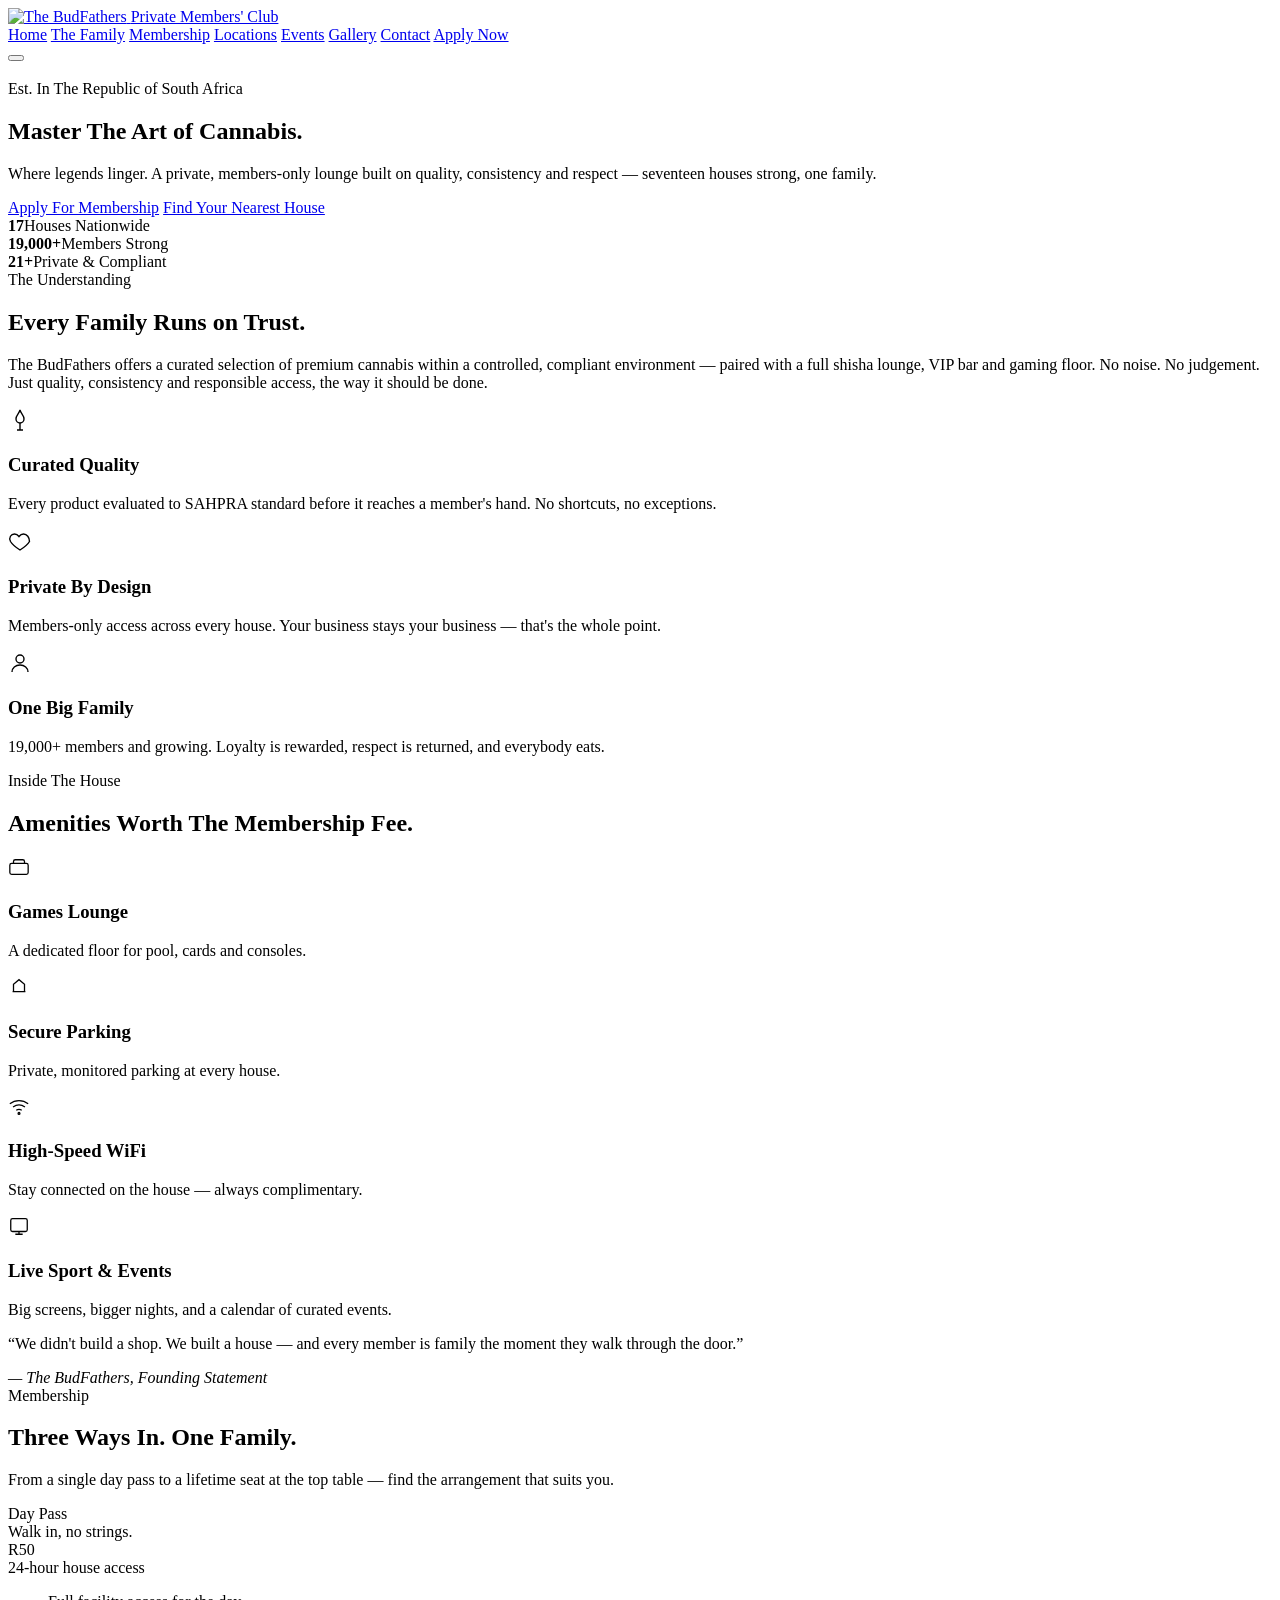
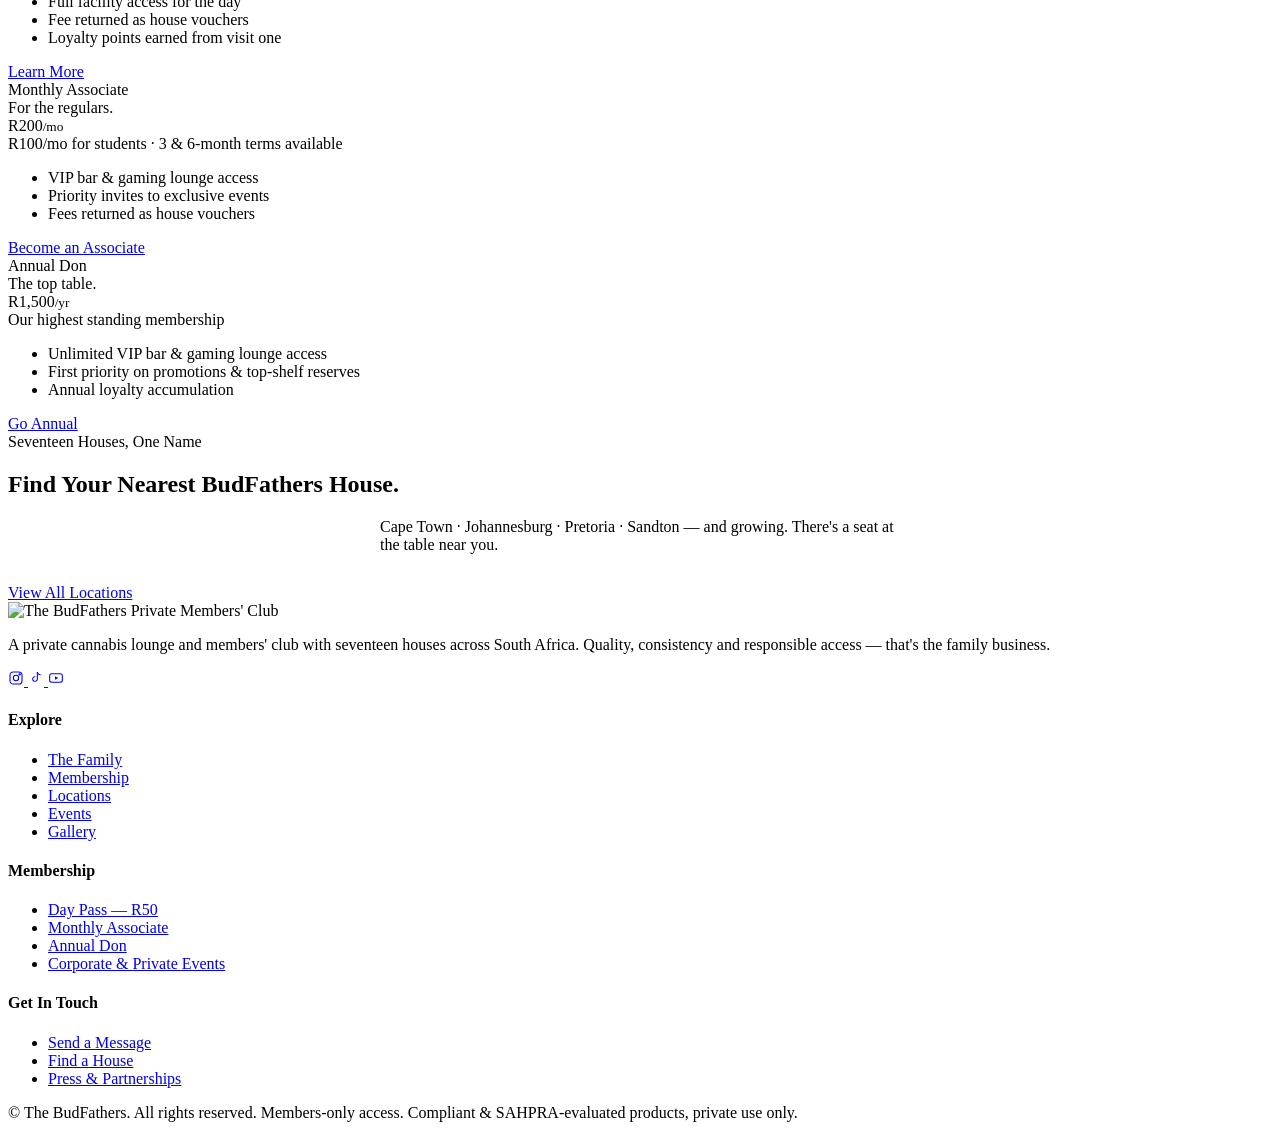
==== index.html @ aa626776 "Add files via upload" ====
<!DOCTYPE html>
<html lang="en">
<head>
<meta charset="UTF-8">
<meta name="viewport" content="width=device-width, initial-scale=1.0">
<title>The BudFathers | Private Cannabis Lounge &amp; Members' Club</title>
<meta name="description" content="The BudFathers — a private, members-only cannabis lounge with locations across South Africa. Master the art of cannabis. Where legends linger.">
<link rel="icon" href="data:image/svg+xml,%3Csvg xmlns='http://www.w3.org/2000/svg' viewBox='0 0 100 100'%3E%3Ccircle cx='50' cy='50' r='48' fill='%23060605' stroke='%23d9b45c' stroke-width='3'/%3E%3Ctext x='50' y='66' font-size='50' text-anchor='middle' fill='%23d9b45c' font-family='Georgia,serif'%3EB%3C/text%3E%3C/svg%3E">
<link rel="preconnect" href="https://fonts.googleapis.com">
<link rel="preconnect" href="https://fonts.gstatic.com" crossorigin>
<link href="https://fonts.googleapis.com/css2?family=Cinzel:wght@500;600;700&amp;family=Cormorant+Garamond:ital,wght@0,400;0,500;1,400;1,500&amp;family=Jost:wght@400;500;600&amp;display=swap" rel="stylesheet">
<link rel="stylesheet" href="css/style.css">
</head>
<body>
<div class="grain"></div>

<header class="site-header">
  <div class="nav-wrap">
    <a href="index.html" class="brand">
      <img src="assets/photos/logo-real.png" alt="The BudFathers" class="brand-logo-img">
      <span class="brand-sub">Private Members' Club</span>
    </a>
    <nav class="nav-links">
      <a href="index.html" class="active">Home</a>
      <a href="about.html">The Family</a>
      <a href="membership.html">Membership</a>
      <a href="locations.html">Locations</a>
      <a href="events.html">Events</a>
      <a href="gallery.html">Gallery</a>
      <a href="contact.html">Contact</a>
      <span class="nav-cta"><a href="membership.html" class="btn btn-gold">Apply Now</a></span>
    </nav>
    <button class="nav-toggle" aria-label="Toggle menu"><span></span><span></span><span></span></button>
  </div>
</header>

<section class="hero bg-photo-section">
  <img class="bg-photo" src="assets/photos/bg-leaf-dark.jpg" alt="">
  <div class="bg-photo-overlay"></div>
  <div class="hero-sub"></div>
  <div class="smoke-layer"><span></span><span></span><span></span><span></span></div>
  <div class="container">
    <div class="hero-inner reveal in">
      <div class="eyebrow">Est. In The Republic of South Africa</div>
      <h1>Master The <span class="gold-text">Art</span> of Cannabis.</h1>
      <p class="hero-lede">Where legends linger. A private, members-only lounge built on quality, consistency and respect — seventeen houses strong, one family.</p>
      <div class="hero-actions">
        <a href="membership.html" class="btn btn-gold">Apply For Membership</a>
        <a href="locations.html" class="btn btn-outline">Find Your Nearest House</a>
      </div>
      <div class="hero-stats">
        <div class="hero-stat"><b>17</b><span>Houses Nationwide</span></div>
        <div class="hero-stat"><b>19,000+</b><span>Members Strong</span></div>
        <div class="hero-stat"><b>21+</b><span>Private &amp; Compliant</span></div>
      </div>
    </div>
  </div>
</section>

<section>
  <div class="container">
    <div class="section-head reveal">
      <div class="eyebrow">The Understanding</div>
      <h2>Every Family Runs on Trust.</h2>
      <p>The BudFathers offers a curated selection of premium cannabis within a controlled, compliant environment — paired with a full shisha lounge, VIP bar and gaming floor. No noise. No judgement. Just quality, consistency and responsible access, the way it should be done.</p>
    </div>
    <div class="grid grid-3">
      <div class="card reveal">
        <div class="card-icon">
          <svg width="24" height="24" viewBox="0 0 24 24" fill="none" stroke="currentColor" stroke-width="1.4"><path d="M12 2c1 4 4 5 4 9a4 4 0 0 1-8 0c0-4 3-5 4-9Z"/><path d="M12 15v7M9 22h6"/></svg>
        </div>
        <h3>Curated Quality</h3>
        <p>Every product evaluated to SAHPRA standard before it reaches a member's hand. No shortcuts, no exceptions.</p>
      </div>
      <div class="card reveal">
        <div class="card-icon">
          <svg width="24" height="24" viewBox="0 0 24 24" fill="none" stroke="currentColor" stroke-width="1.4"><path d="M12 21s-7-4.35-9.5-8.5C.5 8.5 3 5 6.5 5c2 0 3.5 1.2 4.5 2.5C12 6.2 13.5 5 15.5 5 19 5 21.5 8.5 21.5 12.5 19 16.65 12 21 12 21Z"/></svg>
        </div>
        <h3>Private By Design</h3>
        <p>Members-only access across every house. Your business stays your business — that's the whole point.</p>
      </div>
      <div class="card reveal">
        <div class="card-icon">
          <svg width="24" height="24" viewBox="0 0 24 24" fill="none" stroke="currentColor" stroke-width="1.4"><circle cx="12" cy="8" r="4"/><path d="M4 21c0-4 3.5-7 8-7s8 3 8 7"/></svg>
        </div>
        <h3>One Big Family</h3>
        <p>19,000+ members and growing. Loyalty is rewarded, respect is returned, and everybody eats.</p>
      </div>
    </div>
  </div>
</section>

<section class="alt-bg">
  <div class="container">
    <div class="section-head reveal">
      <div class="eyebrow">Inside The House</div>
      <h2>Amenities Worth The Membership Fee.</h2>
    </div>
    <div class="grid grid-4">
      <div class="card reveal">
        <div class="card-icon"><svg width="22" height="22" viewBox="0 0 24 24" fill="none" stroke="currentColor" stroke-width="1.4"><rect x="2" y="7" width="20" height="12" rx="2"/><path d="M6 7V5a2 2 0 0 1 2-2h8a2 2 0 0 1 2 2v2"/></svg></div>
        <h3>Games Lounge</h3>
        <p>A dedicated floor for pool, cards and consoles.</p>
      </div>
      <div class="card reveal">
        <div class="card-icon"><svg width="22" height="22" viewBox="0 0 24 24" fill="none" stroke="currentColor" stroke-width="1.4"><path d="M5 17h14M6 17V9l6-5 6 5v8"/></svg></div>
        <h3>Secure Parking</h3>
        <p>Private, monitored parking at every house.</p>
      </div>
      <div class="card reveal">
        <div class="card-icon"><svg width="22" height="22" viewBox="0 0 24 24" fill="none" stroke="currentColor" stroke-width="1.4"><path d="M2 8.5a16 16 0 0 1 20 0M5.5 12a11 11 0 0 1 13 0M9 15.5a6 6 0 0 1 6 0"/><circle cx="12" cy="19" r="1"/></svg></div>
        <h3>High-Speed WiFi</h3>
        <p>Stay connected on the house — always complimentary.</p>
      </div>
      <div class="card reveal">
        <div class="card-icon"><svg width="22" height="22" viewBox="0 0 24 24" fill="none" stroke="currentColor" stroke-width="1.4"><rect x="3" y="4" width="18" height="14" rx="2"/><path d="M8 21h8M12 18v3"/></svg></div>
        <h3>Live Sport &amp; Events</h3>
        <p>Big screens, bigger nights, and a calendar of curated events.</p>
      </div>
    </div>
  </div>
</section>

<section>
  <div class="container">
    <div class="quote-block reveal">
      <div class="ornament"></div>
      <p>&ldquo;We didn't build a shop. We built a house — and every member is family the moment they walk through the door.&rdquo;</p>
      <cite>— The BudFathers, Founding Statement</cite>
    </div>
  </div>
</section>

<section class="alt-bg">
  <div class="container">
    <div class="section-head center reveal" style="margin-left:auto;margin-right:auto;">
      <div class="eyebrow">Membership</div>
      <h2>Three Ways In. One Family.</h2>
      <p>From a single day pass to a lifetime seat at the top table — find the arrangement that suits you.</p>
    </div>
    <div class="grid grid-3">
      <div class="tier reveal">
        <div class="tier-name">Day Pass</div>
        <div class="tier-desc">Walk in, no strings.</div>
        <div class="tier-price">R50</div>
        <div class="tier-note">24-hour house access</div>
        <ul>
          <li>Full facility access for the day</li>
          <li>Fee returned as house vouchers</li>
          <li>Loyalty points earned from visit one</li>
        </ul>
        <a href="membership.html" class="btn btn-outline btn-block">Learn More</a>
      </div>
      <div class="tier featured reveal">
        <div class="tier-name">Monthly Associate</div>
        <div class="tier-desc">For the regulars.</div>
        <div class="tier-price">R200<small>/mo</small></div>
        <div class="tier-note">R100/mo for students · 3 &amp; 6-month terms available</div>
        <ul>
          <li>VIP bar &amp; gaming lounge access</li>
          <li>Priority invites to exclusive events</li>
          <li>Fees returned as house vouchers</li>
        </ul>
        <a href="membership.html" class="btn btn-gold btn-block">Become an Associate</a>
      </div>
      <div class="tier reveal">
        <div class="tier-name">Annual Don</div>
        <div class="tier-desc">The top table.</div>
        <div class="tier-price">R1,500<small>/yr</small></div>
        <div class="tier-note">Our highest standing membership</div>
        <ul>
          <li>Unlimited VIP bar &amp; gaming lounge access</li>
          <li>First priority on promotions &amp; top-shelf reserves</li>
          <li>Annual loyalty accumulation</li>
        </ul>
        <a href="membership.html" class="btn btn-outline btn-block">Go Annual</a>
      </div>
    </div>
  </div>
</section>

<section>
  <div class="container">
    <div class="cta-banner reveal">
      <div class="eyebrow">Seventeen Houses, One Name</div>
      <h2>Find Your Nearest BudFathers House.</h2>
      <p class="small" style="max-width:520px;margin:14px auto 30px;">Cape Town · Johannesburg · Pretoria · Sandton — and growing. There's a seat at the table near you.</p>
      <a href="locations.html" class="btn btn-gold">View All Locations</a>
    </div>
  </div>
</section>

<footer>
  <div class="container">
    <div class="footer-grid">
      <div class="footer-col footer-about">
        <div class="brand" style="margin-bottom:16px;">
          <img src="assets/photos/logo-real.png" alt="The BudFathers" class="brand-logo-img">
      <span class="brand-sub">Private Members' Club</span>
        </div>
        <p>A private cannabis lounge and members' club with seventeen houses across South Africa. Quality, consistency and responsible access — that's the family business.</p>
        <div class="social-row">
          <a href="https://www.instagram.com/budfathers.sa" target="_blank" rel="noopener" aria-label="Instagram">
            <svg width="16" height="16" viewBox="0 0 24 24" fill="none" stroke="currentColor" stroke-width="1.6"><rect x="3" y="3" width="18" height="18" rx="5"/><circle cx="12" cy="12" r="4"/><circle cx="17.5" cy="6.5" r="1"/></svg>
          </a>
          <a href="https://www.tiktok.com/@budfathers_sa5" target="_blank" rel="noopener" aria-label="TikTok">
            <svg width="16" height="16" viewBox="0 0 24 24" fill="none" stroke="currentColor" stroke-width="1.6"><path d="M14 3v10.5a3.5 3.5 0 1 1-3-3.46"/><path d="M14 3c.5 2.5 2 4 5 4.2"/></svg>
          </a>
          <a href="https://www.youtube.com/@Budfathers" target="_blank" rel="noopener" aria-label="YouTube">
            <svg width="16" height="16" viewBox="0 0 24 24" fill="none" stroke="currentColor" stroke-width="1.6"><rect x="2.5" y="5.5" width="19" height="13" rx="3"/><path d="M10.5 9.5l5 2.5-5 2.5v-5Z" fill="currentColor" stroke="none"/></svg>
          </a>
        </div>
      </div>
      <div class="footer-col">
        <h4>Explore</h4>
        <ul>
          <li><a href="about.html">The Family</a></li>
          <li><a href="membership.html">Membership</a></li>
          <li><a href="locations.html">Locations</a></li>
          <li><a href="events.html">Events</a></li>
          <li><a href="gallery.html">Gallery</a></li>
        </ul>
      </div>
      <div class="footer-col">
        <h4>Membership</h4>
        <ul>
          <li><a href="membership.html">Day Pass — R50</a></li>
          <li><a href="membership.html">Monthly Associate</a></li>
          <li><a href="membership.html">Annual Don</a></li>
          <li><a href="contact.html">Corporate &amp; Private Events</a></li>
        </ul>
      </div>
      <div class="footer-col">
        <h4>Get In Touch</h4>
        <ul>
          <li><a href="contact.html">Send a Message</a></li>
          <li><a href="locations.html">Find a House</a></li>
          <li><a href="#" onclick="return false;">Press &amp; Partnerships</a></li>
        </ul>
      </div>
    </div>
    <div class="footer-bottom">
      <span>&copy; <span id="year"></span> The BudFathers. All rights reserved.</span>
      <span>Members-only access. Compliant &amp; SAHPRA-evaluated products, private use only.</span>
    </div>
  </div>
</footer>
<script src="js/main.js"></script>
</body>
</html>
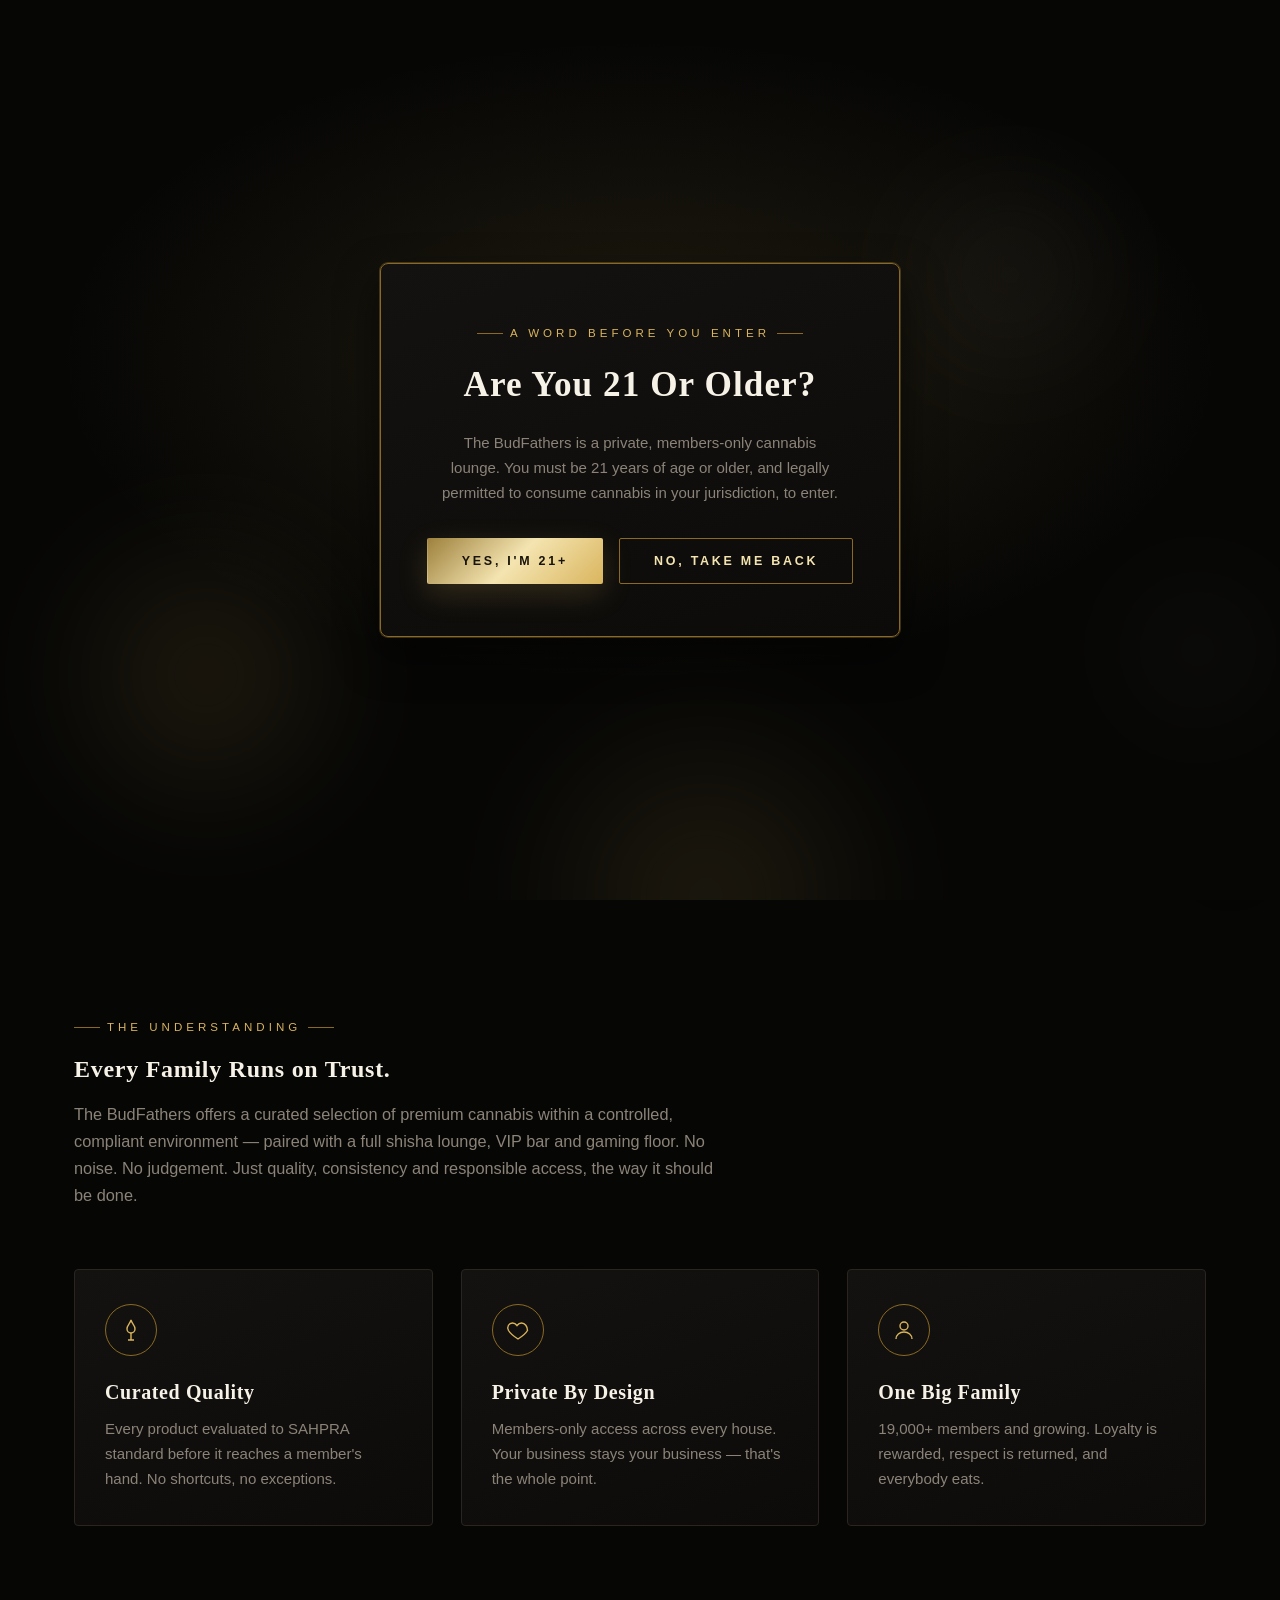
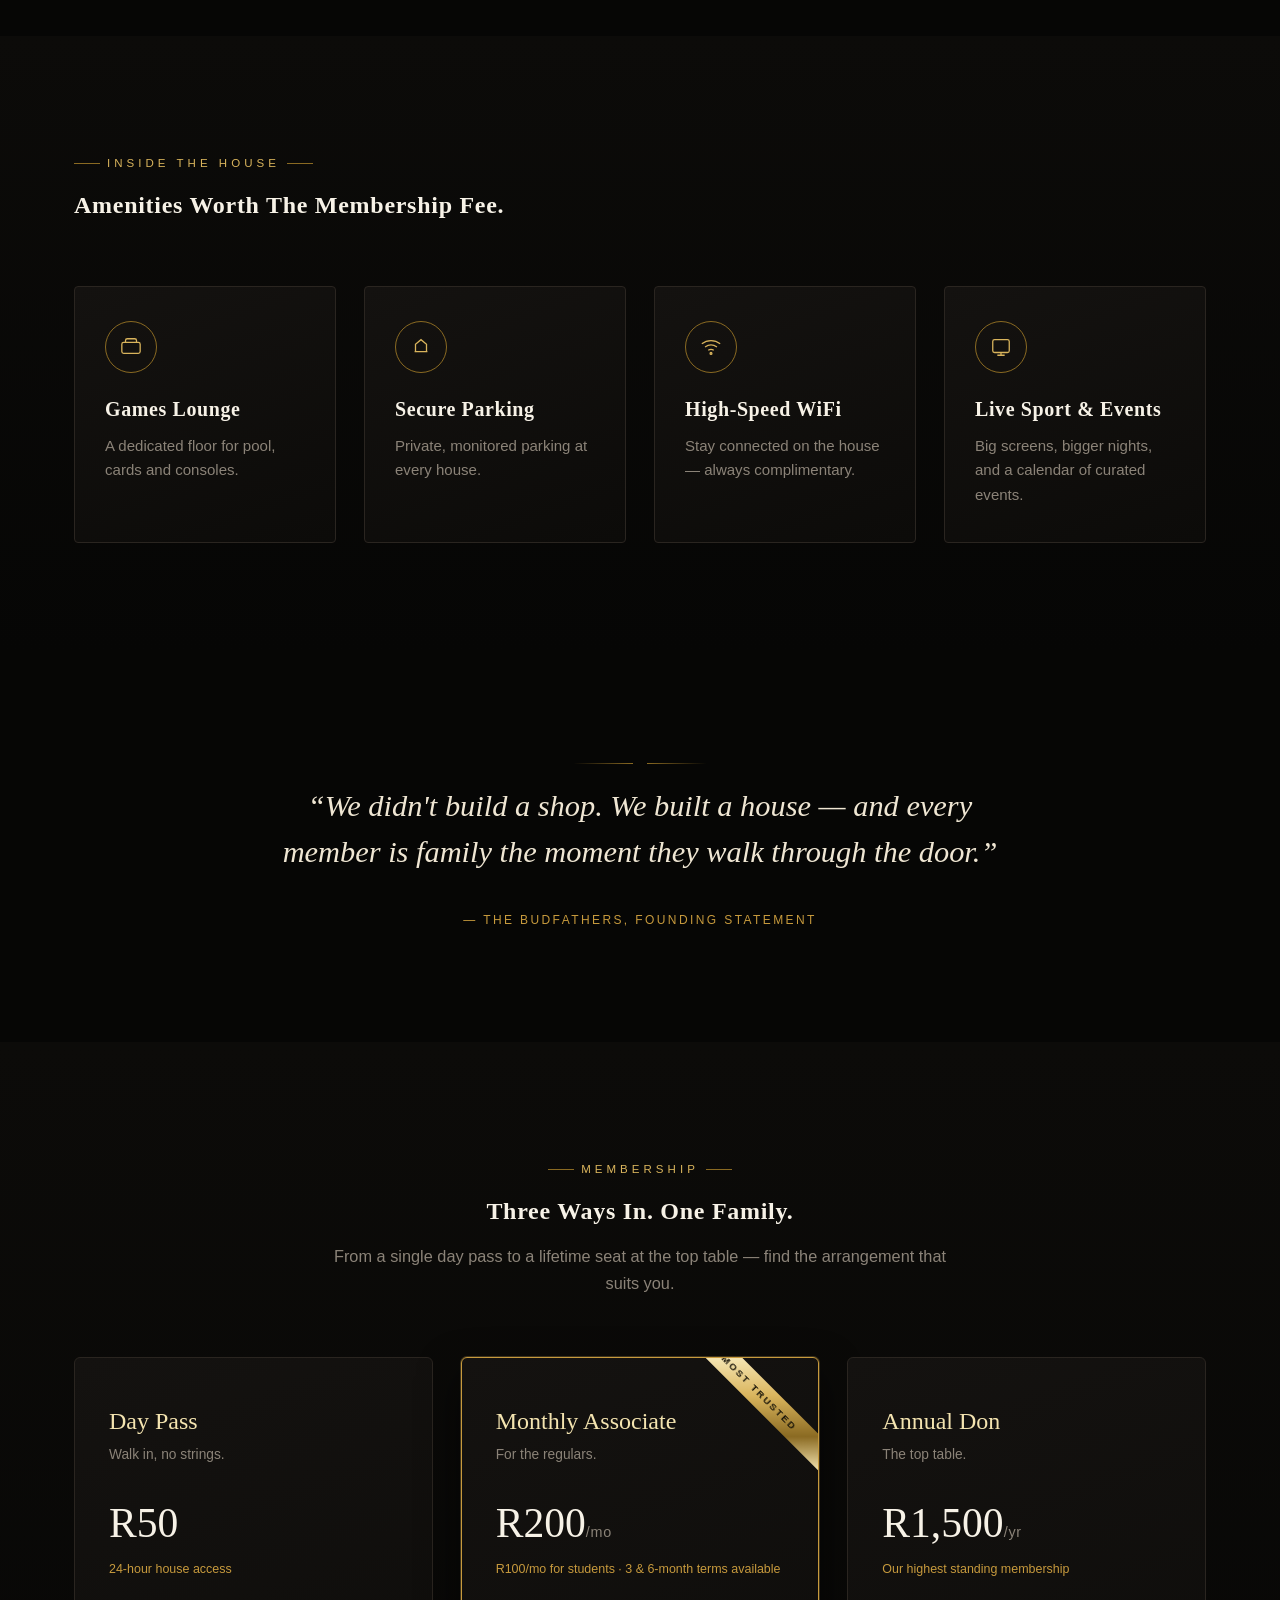
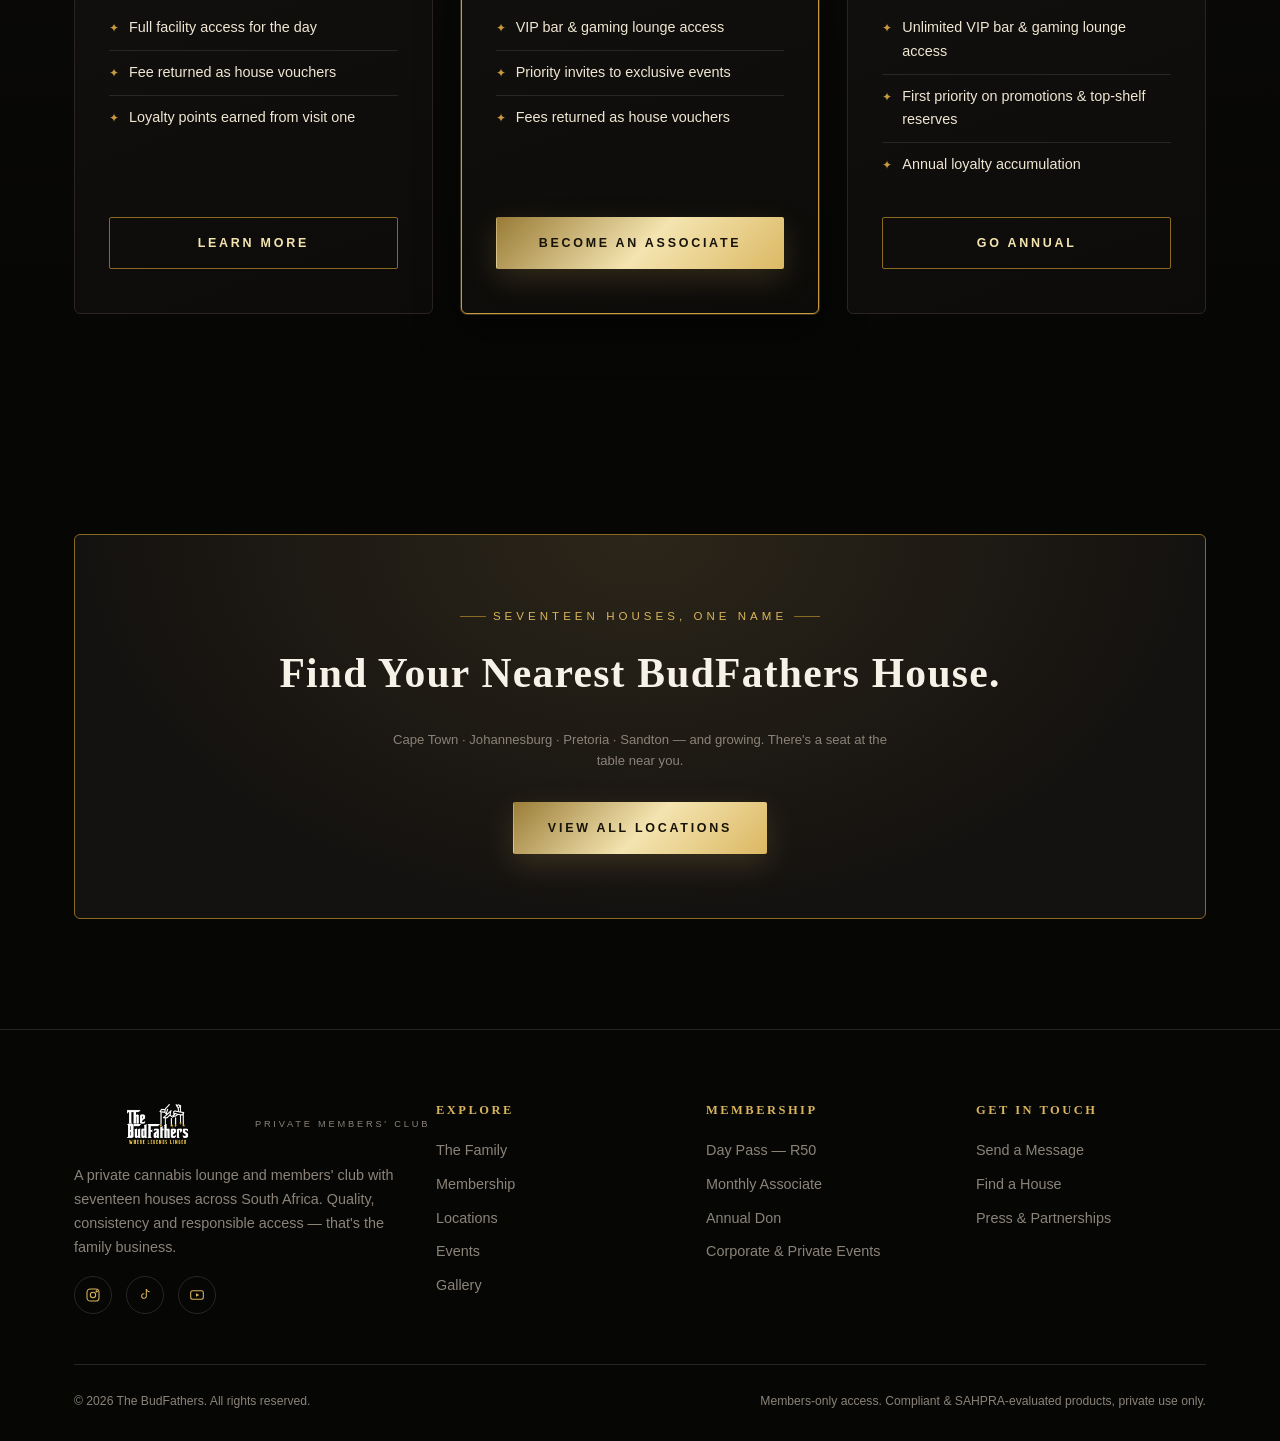
==== commit 1fc0b612: "Add files via upload" ====
--- a/index.html
+++ b/index.html
@@ -14,21 +14,94 @@
 <body>
 <div class="grain"></div>
 
+<div class="page-transition"><div class="smoke-layer"><span></span><span></span><span></span><span></span></div></div>
+
+<div id="entry-gate" class="entry-gate entry-gate--landing">
+  <div class="smoke-layer entry-smoke"><span></span><span></span><span></span><span></span></div>
+  <div class="entry-step entry-step--smoke active">
+    <div class="entry-logo-wrap">
+      <img src="assets/photos/logo-real.png" alt="The BudFathers" class="entry-logo">
+      <span class="entry-logo-tag">Private Members' Club</span>
+    </div>
+  </div>
+  <div class="entry-step entry-step--age">
+    <div class="entry-card">
+      <div class="eyebrow" style="justify-content:center;" data-i18n="gate.ageEyebrow">A Word Before You Enter</div>
+      <h2 data-i18n="gate.ageTitle">Are You 21 Or Older?</h2>
+      <p data-i18n="gate.ageBody">The BudFathers is a private, members-only cannabis lounge. You must be 21 years of age or older, and legally permitted to consume cannabis in your jurisdiction, to enter.</p>
+      <div class="entry-actions">
+        <button type="button" class="btn btn-gold" data-gate-yes data-i18n="gate.yes">Yes, I'm 21+</button>
+        <button type="button" class="btn btn-outline" data-gate-no data-i18n="gate.no">No, Take Me Back</button>
+      </div>
+    </div>
+  </div>
+  <div class="entry-step entry-step--theme">
+    <div class="entry-card">
+      <div class="eyebrow" style="justify-content:center;" data-i18n="gate.themeEyebrow">One Last Thing</div>
+      <h2 data-i18n="gate.themeTitle">Pick Your Room.</h2>
+      <p data-i18n="gate.themeBody">You can always change this later in Preferences.</p>
+      <div class="entry-actions entry-actions--theme">
+        <button type="button" class="theme-choice" data-theme-choice="dark">
+          <span class="theme-swatch theme-swatch--dark"></span><span data-i18n="gate.themeDark">Dark Mode</span>
+        </button>
+        <button type="button" class="theme-choice" data-theme-choice="light">
+          <span class="theme-swatch theme-swatch--light"></span><span data-i18n="gate.themeLight">Light Mode</span>
+        </button>
+      </div>
+    </div>
+  </div>
+  <div class="entry-step entry-step--blocked">
+    <div class="entry-card">
+      <div class="bouncer-wrap">
+        <div class="bouncer-glow"></div>
+        <svg viewBox="0 0 150 195" xmlns="http://www.w3.org/2000/svg" aria-hidden="true">
+          <rect x="50" y="158" width="20" height="34" rx="6" fill="#1c1916"/>
+          <rect x="80" y="158" width="20" height="34" rx="6" fill="#1c1916"/>
+          <path d="M22 82 Q75 56 128 82 L114 160 Q75 176 36 160 Z" fill="#141210" stroke="#8a6a22" stroke-width="2"/>
+          <path d="M62 100 L75 158 L88 100 Z" fill="#8a6a22" opacity=".55"/>
+          <rect x="66" y="56" width="18" height="18" fill="#1c1916"/>
+          <circle cx="75" cy="40" r="27" fill="#1c1916" stroke="#8a6a22" stroke-width="2"/>
+          <rect x="52" y="35" width="46" height="11" rx="5.5" fill="#060605"/>
+          <g class="bouncer-arm-l"><path d="M28 88 Q2 98 6 128 Q10 142 30 136 Q52 128 74 114 Q66 100 44 92 Q36 89 28 88 Z" fill="#1c1916" stroke="#8a6a22" stroke-width="2"/></g>
+          <g class="bouncer-arm-r"><path d="M122 88 Q148 98 144 128 Q140 142 120 136 Q98 128 76 114 Q84 100 106 92 Q114 89 122 88 Z" fill="#1c1916" stroke="#8a6a22" stroke-width="2"/></g>
+        </svg>
+      </div>
+      <h2 data-i18n="gate.blockedTitle">Not Tonight.</h2>
+      <p data-i18n="gate.blockedBody">You must be 21 or older to enter The BudFathers. Come back when you meet the house rules.</p>
+      <div class="entry-actions">
+        <a href="https://www.google.com" class="btn btn-outline" data-i18n="gate.blockedLeave">Leave</a>
+      </div>
+    </div>
+  </div>
+</div>
+<script>
+(function () {
+  try {
+    var theme = localStorage.getItem('bf_theme') || 'dark';
+    document.documentElement.setAttribute('data-theme', theme);
+    if (localStorage.getItem('bf_age_ok') === '1') {
+      var g = document.getElementById('entry-gate');
+      if (g) g.style.display = 'none';
+    }
+  } catch (e) {}
+})();
+</script>
+
 <header class="site-header">
   <div class="nav-wrap">
     <a href="index.html" class="brand">
       <img src="assets/photos/logo-real.png" alt="The BudFathers" class="brand-logo-img">
-      <span class="brand-sub">Private Members' Club</span>
+      <span class="brand-sub" data-i18n="brand.sub">Private Members' Club</span>
     </a>
     <nav class="nav-links">
-      <a href="index.html" class="active">Home</a>
-      <a href="about.html">The Family</a>
-      <a href="membership.html">Membership</a>
-      <a href="locations.html">Locations</a>
-      <a href="events.html">Events</a>
-      <a href="gallery.html">Gallery</a>
-      <a href="contact.html">Contact</a>
-      <span class="nav-cta"><a href="membership.html" class="btn btn-gold">Apply Now</a></span>
+      <a href="index.html" class="active" data-i18n="nav.home">Home</a>
+      <a href="about.html" data-i18n="nav.family">The Family</a>
+      <a href="membership.html" data-i18n="nav.membership">Membership</a>
+      <a href="locations.html" data-i18n="nav.locations">Locations</a>
+      <a href="events.html" data-i18n="nav.events">Events</a>
+      <a href="gallery.html" data-i18n="nav.gallery">Gallery</a>
+      <a href="contact.html" data-i18n="nav.contact">Contact</a>
+      <span class="nav-cta"><a href="membership.html" class="btn btn-gold" data-i18n="nav.applyNow">Apply Now</a></span>
     </nav>
     <button class="nav-toggle" aria-label="Toggle menu"><span></span><span></span><span></span></button>
   </div>
@@ -41,17 +114,17 @@
   <div class="smoke-layer"><span></span><span></span><span></span><span></span></div>
   <div class="container">
     <div class="hero-inner reveal in">
-      <div class="eyebrow">Est. In The Republic of South Africa</div>
-      <h1>Master The <span class="gold-text">Art</span> of Cannabis.</h1>
-      <p class="hero-lede">Where legends linger. A private, members-only lounge built on quality, consistency and respect — seventeen houses strong, one family.</p>
+      <div class="eyebrow" data-i18n="hero.eyebrow">Est. In The Republic of South Africa</div>
+      <h1 data-i18n-html="hero.title">Master The <span class="gold-text">Art</span> of Cannabis.</h1>
+      <p class="hero-lede" data-i18n="hero.lede">Where legends linger. A private, members-only lounge built on quality, consistency and respect — seventeen houses strong, one family.</p>
       <div class="hero-actions">
-        <a href="membership.html" class="btn btn-gold">Apply For Membership</a>
-        <a href="locations.html" class="btn btn-outline">Find Your Nearest House</a>
+        <a href="membership.html" class="btn btn-gold" data-i18n="hero.applyBtn">Apply For Membership</a>
+        <a href="locations.html" class="btn btn-outline" data-i18n="hero.findBtn">Find Your Nearest House</a>
       </div>
       <div class="hero-stats">
-        <div class="hero-stat"><b>17</b><span>Houses Nationwide</span></div>
-        <div class="hero-stat"><b>19,000+</b><span>Members Strong</span></div>
-        <div class="hero-stat"><b>21+</b><span>Private &amp; Compliant</span></div>
+        <div class="hero-stat"><b>17</b><span data-i18n="hero.stat1Label">Houses Nationwide</span></div>
+        <div class="hero-stat"><b>19,000+</b><span data-i18n="hero.stat2Label">Members Strong</span></div>
+        <div class="hero-stat"><b>21+</b><span data-i18n="hero.stat3Label">Private &amp; Compliant</span></div>
       </div>
     </div>
   </div>
@@ -196,9 +269,9 @@
       <div class="footer-col footer-about">
         <div class="brand" style="margin-bottom:16px;">
           <img src="assets/photos/logo-real.png" alt="The BudFathers" class="brand-logo-img">
-      <span class="brand-sub">Private Members' Club</span>
-        </div>
-        <p>A private cannabis lounge and members' club with seventeen houses across South Africa. Quality, consistency and responsible access — that's the family business.</p>
+      <span class="brand-sub" data-i18n="brand.sub">Private Members' Club</span>
+        </div>
+        <p data-i18n="footer.about">A private cannabis lounge and members' club with seventeen houses across South Africa. Quality, consistency and responsible access — that's the family business.</p>
         <div class="social-row">
           <a href="https://www.instagram.com/budfathers.sa" target="_blank" rel="noopener" aria-label="Instagram">
             <svg width="16" height="16" viewBox="0 0 24 24" fill="none" stroke="currentColor" stroke-width="1.6"><rect x="3" y="3" width="18" height="18" rx="5"/><circle cx="12" cy="12" r="4"/><circle cx="17.5" cy="6.5" r="1"/></svg>
@@ -212,39 +285,40 @@
         </div>
       </div>
       <div class="footer-col">
-        <h4>Explore</h4>
-        <ul>
-          <li><a href="about.html">The Family</a></li>
-          <li><a href="membership.html">Membership</a></li>
-          <li><a href="locations.html">Locations</a></li>
-          <li><a href="events.html">Events</a></li>
-          <li><a href="gallery.html">Gallery</a></li>
+        <h4 data-i18n="footer.explore">Explore</h4>
+        <ul>
+          <li><a href="about.html" data-i18n="nav.family">The Family</a></li>
+          <li><a href="membership.html" data-i18n="nav.membership">Membership</a></li>
+          <li><a href="locations.html" data-i18n="nav.locations">Locations</a></li>
+          <li><a href="events.html" data-i18n="nav.events">Events</a></li>
+          <li><a href="gallery.html" data-i18n="nav.gallery">Gallery</a></li>
         </ul>
       </div>
       <div class="footer-col">
-        <h4>Membership</h4>
-        <ul>
-          <li><a href="membership.html">Day Pass — R50</a></li>
-          <li><a href="membership.html">Monthly Associate</a></li>
-          <li><a href="membership.html">Annual Don</a></li>
-          <li><a href="contact.html">Corporate &amp; Private Events</a></li>
+        <h4 data-i18n="footer.membership">Membership</h4>
+        <ul>
+          <li><a href="membership.html" data-i18n="footer.dayPass">Day Pass — R50</a></li>
+          <li><a href="membership.html" data-i18n="footer.monthlyAssociate">Monthly Associate</a></li>
+          <li><a href="membership.html" data-i18n="footer.annualDon">Annual Don</a></li>
+          <li><a href="contact.html" data-i18n="footer.corporateEvents">Corporate &amp; Private Events</a></li>
         </ul>
       </div>
       <div class="footer-col">
-        <h4>Get In Touch</h4>
-        <ul>
-          <li><a href="contact.html">Send a Message</a></li>
-          <li><a href="locations.html">Find a House</a></li>
-          <li><a href="#" onclick="return false;">Press &amp; Partnerships</a></li>
+        <h4 data-i18n="footer.getInTouch">Get In Touch</h4>
+        <ul>
+          <li><a href="contact.html" data-i18n="footer.sendMessage">Send a Message</a></li>
+          <li><a href="locations.html" data-i18n="footer.findHouse">Find a House</a></li>
+          <li><a href="#" onclick="return false;" data-i18n="footer.pressPartnerships">Press &amp; Partnerships</a></li>
         </ul>
       </div>
     </div>
     <div class="footer-bottom">
-      <span>&copy; <span id="year"></span> The BudFathers. All rights reserved.</span>
-      <span>Members-only access. Compliant &amp; SAHPRA-evaluated products, private use only.</span>
+      <span>&copy; <span id="year"></span> The BudFathers. <span data-i18n="footer.rights">All rights reserved.</span></span>
+      <span data-i18n="footer.compliance">Members-only access. Compliant &amp; SAHPRA-evaluated products, private use only.</span>
     </div>
   </div>
 </footer>
+<script src="js/i18n.js"></script>
 <script src="js/main.js"></script>
 </body>
 </html>
--- a/css/style.css
+++ b/css/style.css
@@ -0,0 +1,604 @@
+/* ==========================================================================
+   THE BUDFATHERS — "Modern Cartel" Design System
+   Black & Gold / Cinematic Prohibition-era luxury
+   ========================================================================== */
+
+:root{
+  --black-1:#060605;
+  --black-2:#0c0b09;
+  --black-3:#141210;
+  --black-4:#1c1916;
+  --line:#2a2520;
+  --gold-1:#f4e4b0;
+  --gold-2:#d9b45c;
+  --gold-3:#c79a3d;
+  --gold-4:#8a6a22;
+  --cream:#efe6d3;
+  --ivory:#f7f2e7;
+  --smoke:#8b8378;
+  --red-accent:#7a1f1f;
+  --shadow-gold: 0 0 0 1px rgba(217,180,92,.25), 0 18px 40px rgba(0,0,0,.55);
+  --grad-gold: linear-gradient(135deg,#8a6a22 0%,#f4e4b0 28%,#d9b45c 52%,#8a6a22 78%,#f4e4b0 100%);
+  --grad-gold-text: linear-gradient(180deg,#f7ecc9 0%,#d9b45c 45%,#a87f2e 100%);
+  --serif: "Cormorant Garamond","Playfair Display",Georgia,serif;
+  --display: "Cinzel","Playfair Display",Georgia,serif;
+  --sans: "Jost","Montserrat",Arial,sans-serif;
+  --maxw: 1180px;
+}
+
+/* ==========================================================================
+   LIGHT MODE — token overrides only; every component below already reads
+   from these custom properties, so flipping them re-themes the whole site.
+   ========================================================================== */
+[data-theme="light"]{
+  --black-1:#f8f3e8;
+  --black-2:#f0e8d6;
+  --black-3:#ffffff;
+  --black-4:#e9ddc2;
+  --line:#ddd0ac;
+  --gold-1:#7a5c1c;
+  --gold-2:#96721f;
+  --gold-3:#8a6a22;
+  --gold-4:#c79a3d;
+  --cream:#2a2118;
+  --ivory:#1b160e;
+  --smoke:#6b6152;
+  --red-accent:#8f2626;
+  --shadow-gold: 0 0 0 1px rgba(138,106,34,.2), 0 18px 34px rgba(120,100,60,.16);
+  --grad-gold: linear-gradient(135deg,#7a5c1c 0%,#c79a3d 28%,#96721f 52%,#7a5c1c 78%,#c79a3d 100%);
+  --grad-gold-text: linear-gradient(180deg,#96721f 0%,#7a5c1c 55%,#4a380f 100%);
+}
+[data-theme="light"] .site-header{
+  background:linear-gradient(180deg, rgba(248,243,232,.94), rgba(248,243,232,.75) 70%, transparent);
+}
+[data-theme="light"] .site-header.scrolled{
+  background:rgba(248,243,232,.96);
+}
+[data-theme="light"] .bg-photo-section .bg-photo-overlay{
+  background:linear-gradient(180deg, var(--black-1) 0%, rgba(248,243,232,.5) 35%, rgba(248,243,232,.72) 75%, var(--black-1) 100%);
+}
+[data-theme="light"] .bg-photo-section .bg-photo{
+  opacity:.4;
+  filter:sepia(.75) saturate(2.1) hue-rotate(-12deg) contrast(1.12) brightness(.92);
+}
+[data-theme="light"] .grain{opacity:.03;}
+[data-theme="light"] .nav-toggle span{background:var(--gold-3);}
+/* the logo artwork is light-coloured for the dark theme; swap to the dark
+   variant on light so it stays legible (CSS content:url avoids any flash —
+   js/main.js also swaps the <img src> as a fallback for older browsers) */
+[data-theme="light"] .brand-logo-img,
+[data-theme="light"] .entry-logo{content:url("assets/photos/logo-real-dark.png");}
+[data-theme="light"] .card:hover,[data-theme="light"] .cta-banner{box-shadow:0 18px 34px rgba(120,100,60,.14);}
+
+body,.site-header,.card,.tier,.loc-card,.cta-banner,footer,.gal-item,.page-header,
+.bg-photo-overlay,.form-field input,.form-field select,.form-field textarea,
+.entry-gate,.entry-card,.prefs-panel,.prefs-toggle{
+  transition:background-color .4s ease,border-color .4s ease,color .4s ease,box-shadow .4s ease;
+}
+
+@font-face{font-family:"Cinzel";src:local("Cinzel");}
+
+*,*::before,*::after{box-sizing:border-box;}
+html{scroll-behavior:smooth;}
+body{
+  margin:0;
+  background:var(--black-1);
+  color:var(--ivory);
+  font-family:var(--sans);
+  font-size:16px;
+  line-height:1.65;
+  -webkit-font-smoothing:antialiased;
+  overflow-x:hidden;
+}
+img{max-width:100%;display:block;}
+a{color:inherit;text-decoration:none;}
+ul{margin:0;padding:0;list-style:none;}
+h1,h2,h3,h4{font-family:var(--display);font-weight:600;letter-spacing:.03em;margin:0 0 .5em;color:var(--ivory);}
+p{margin:0 0 1em;}
+.container{max-width:var(--maxw);margin:0 auto;padding:0 24px;}
+
+/* -------- background texture -------- */
+body::before{
+  content:"";
+  position:fixed;inset:0;
+  z-index:0;
+  pointer-events:none;
+  background:
+    radial-gradient(ellipse 80% 50% at 50% -10%, rgba(217,180,92,.10), transparent 60%),
+    radial-gradient(ellipse 60% 40% at 90% 110%, rgba(217,180,92,.06), transparent 60%),
+    repeating-linear-gradient(115deg, rgba(255,255,255,.012) 0 2px, transparent 2px 4px);
+}
+.grain{position:fixed;inset:0;z-index:1;pointer-events:none;opacity:.05;mix-blend-mode:overlay;
+  background-image:url("data:image/svg+xml;utf8,<svg xmlns='http://www.w3.org/2000/svg' width='120' height='120'><filter id='n'><feTurbulence type='fractalNoise' baseFrequency='0.9' numOctaves='2' stitchTiles='stitch'/></filter><rect width='100%25' height='100%25' filter='url(%23n)'/></svg>");
+}
+
+/* -------- eyebrow / labels -------- */
+.eyebrow{
+  display:inline-flex;align-items:center;gap:.6em;
+  font-family:var(--sans);font-size:.72rem;letter-spacing:.35em;text-transform:uppercase;
+  color:var(--gold-2);margin-bottom:1.1em;
+}
+.eyebrow::before,.eyebrow::after{content:"";width:26px;height:1px;background:var(--gold-4);}
+
+.gold-text{
+  background:var(--grad-gold-text);
+  -webkit-background-clip:text;background-clip:text;color:transparent;
+}
+
+/* -------- buttons -------- */
+.btn{
+  display:inline-flex;align-items:center;justify-content:center;gap:.6em;
+  padding:15px 34px;
+  font-family:var(--sans);font-size:.78rem;letter-spacing:.22em;text-transform:uppercase;font-weight:600;
+  border-radius:2px;cursor:pointer;border:1px solid transparent;transition:all .35s ease;
+  white-space:nowrap;
+}
+.btn-gold{
+  background:var(--grad-gold);
+  color:#171308;
+  background-size:220% 220%;
+  background-position:0% 50%;
+  box-shadow:0 10px 30px rgba(217,180,92,.18);
+}
+.btn-gold:hover{background-position:100% 50%;transform:translateY(-2px);box-shadow:0 14px 34px rgba(217,180,92,.3);}
+.btn-outline{
+  border-color:var(--gold-4);color:var(--gold-1);background:transparent;
+}
+.btn-outline:hover{border-color:var(--gold-2);background:rgba(217,180,92,.08);transform:translateY(-2px);}
+.btn-block{width:100%;}
+
+/* -------- header / nav -------- */
+.site-header{
+  position:fixed;top:0;left:0;right:0;z-index:100;
+  background:linear-gradient(180deg, rgba(6,6,5,.92), rgba(6,6,5,.7) 70%, transparent);
+  border-bottom:1px solid transparent;
+  transition:background .3s ease,border-color .3s ease,backdrop-filter .3s ease;
+  backdrop-filter:blur(2px);
+}
+.site-header.scrolled{
+  background:rgba(6,6,5,.94);
+  border-bottom:1px solid var(--line);
+  backdrop-filter:blur(10px);
+}
+.nav-wrap{
+  display:flex;align-items:center;justify-content:space-between;
+  max-width:var(--maxw);margin:0 auto;padding:18px 24px;
+}
+.brand{display:flex;align-items:center;gap:14px;font-family:var(--display);letter-spacing:.06em;flex-shrink:0;}
+.brand-logo-img{height:48px;width:auto;display:block;flex-shrink:0;}
+.brand .brand-sub{white-space:nowrap;flex-shrink:0;margin-right:6px;}
+.brand-mark{
+  width:42px;height:42px;border-radius:50%;
+  border:1px solid var(--gold-3);
+  display:flex;align-items:center;justify-content:center;
+  font-family:var(--display);color:var(--gold-1);font-size:1.05rem;
+  background:radial-gradient(circle at 35% 30%, rgba(217,180,92,.18), transparent 70%);
+}
+.brand-name{font-size:1.15rem;color:var(--ivory);}
+.brand-name b{color:var(--gold-2);font-weight:600;}
+.brand-sub{display:block;font-family:var(--sans);font-size:.58rem;letter-spacing:.3em;color:var(--smoke);text-transform:uppercase;margin-top:1px;}
+
+.nav-links{display:flex;align-items:center;gap:26px;}
+.nav-links a{
+  font-size:.76rem;letter-spacing:.2em;text-transform:uppercase;color:var(--cream);
+  position:relative;padding:6px 0;transition:color .25s ease;white-space:nowrap;
+}
+.nav-links a::after{
+  content:"";position:absolute;left:0;bottom:0;width:0;height:1px;background:var(--gold-2);
+  transition:width .3s ease;
+}
+.nav-links a:hover,.nav-links a.active{color:var(--gold-1);}
+.nav-links a:hover::after,.nav-links a.active::after{width:100%;}
+.nav-cta{margin-left:12px;}
+.nav-cta .btn{padding:11px 24px;font-size:.7rem;}
+
+.nav-toggle{
+  display:none;flex-direction:column;gap:5px;background:none;border:none;cursor:pointer;padding:6px;
+}
+.nav-toggle span{width:26px;height:1.5px;background:var(--gold-2);display:block;transition:.3s;}
+
+@media (max-width: 1150px){
+  .brand .brand-sub{display:none;}
+}
+@media (max-width: 940px){
+  .nav-links{
+    position:fixed;inset:0 0 0 auto;width:min(78vw,340px);height:100vh;
+    background:var(--black-2);border-left:1px solid var(--line);
+    flex-direction:column;justify-content:center;align-items:flex-start;gap:26px;
+    padding:40px;transform:translateX(100%);transition:transform .4s ease;
+    z-index:99;
+  }
+  .nav-links.open{transform:translateX(0);}
+  .nav-cta{margin-left:0;margin-top:10px;}
+  .nav-toggle{display:flex;z-index:101;}
+  body.menu-open{overflow:hidden;}
+}
+
+/* -------- hero -------- */
+.hero{
+  position:relative;min-height:100vh;display:flex;align-items:center;
+  padding:160px 0 100px;
+  background:
+    radial-gradient(ellipse 70% 55% at 50% 20%, rgba(217,180,92,.14), transparent 65%),
+    linear-gradient(180deg, var(--black-1), var(--black-2) 60%, var(--black-1));
+  overflow:hidden;
+}
+.hero-sub{
+  position:absolute;inset:0;z-index:0;opacity:.5;
+  background:
+    repeating-radial-gradient(circle at 50% 100%, rgba(217,180,92,.05) 0 2px, transparent 2px 60px);
+}
+.hero .container{position:relative;z-index:2;}
+.hero-inner{max-width:820px;}
+.hero h1{
+  font-size:clamp(2.6rem,6.2vw,5rem);line-height:1.04;margin-bottom:.35em;
+}
+.hero-lede{
+  font-family:var(--serif);font-size:clamp(1.05rem,1.6vw,1.35rem);color:var(--cream);
+  max-width:600px;font-style:italic;margin-bottom:1.6em;
+}
+.hero-actions{display:flex;gap:18px;flex-wrap:wrap;margin-bottom:56px;}
+.hero-stats{display:flex;gap:0;flex-wrap:wrap;border-top:1px solid var(--line);padding-top:26px;}
+.hero-stat{padding-right:44px;margin-right:44px;border-right:1px solid var(--line);}
+.hero-stat:last-child{border-right:none;}
+.hero-stat b{display:block;font-family:var(--display);font-size:1.8rem;color:var(--gold-1);}
+.hero-stat span{font-size:.68rem;letter-spacing:.18em;text-transform:uppercase;color:var(--smoke);}
+
+/* -------- sections -------- */
+section{position:relative;z-index:2;padding:110px 0;}
+.section-head{max-width:640px;margin-bottom:60px;}
+.section-head.center{margin-left:auto;margin-right:auto;text-align:center;}
+.section-head p{color:var(--smoke);font-size:1.02rem;}
+.divider{
+  width:100%;height:1px;background:linear-gradient(90deg,transparent,var(--line) 20%,var(--line) 80%,transparent);
+}
+.ornament{
+  display:flex;align-items:center;justify-content:center;gap:14px;color:var(--gold-3);margin:0 auto 20px;
+}
+.ornament::before,.ornament::after{content:"";width:60px;height:1px;background:linear-gradient(90deg,transparent,var(--gold-4));}
+.ornament::after{background:linear-gradient(90deg,var(--gold-4),transparent);}
+
+.alt-bg{background:linear-gradient(180deg,var(--black-2),var(--black-1));}
+
+/* -------- cards / grid -------- */
+.grid{display:grid;gap:28px;}
+.grid-3{grid-template-columns:repeat(3,1fr);}
+.grid-2{grid-template-columns:repeat(2,1fr);}
+.grid-4{grid-template-columns:repeat(4,1fr);}
+@media (max-width:940px){.grid-3,.grid-4{grid-template-columns:repeat(2,1fr);}}
+@media (max-width:640px){.grid-2,.grid-3,.grid-4{grid-template-columns:1fr;}}
+
+.card{
+  background:linear-gradient(160deg,var(--black-3),var(--black-2));
+  border:1px solid var(--line);border-radius:4px;padding:34px 30px;
+  transition:border-color .3s ease, transform .3s ease, box-shadow .3s ease;
+  position:relative;
+}
+.card:hover{border-color:var(--gold-4);transform:translateY(-4px);box-shadow:0 18px 40px rgba(0,0,0,.45);}
+.card-icon{
+  width:52px;height:52px;border-radius:50%;border:1px solid var(--gold-4);
+  display:flex;align-items:center;justify-content:center;margin-bottom:20px;color:var(--gold-2);
+}
+.card h3{font-size:1.25rem;margin-bottom:.4em;}
+.card p{color:var(--smoke);font-size:.94rem;margin-bottom:0;}
+
+/* -------- membership / pricing -------- */
+.tier{
+  background:linear-gradient(160deg,var(--black-3),var(--black-2));
+  border:1px solid var(--line);border-radius:6px;
+  padding:44px 34px;display:flex;flex-direction:column;position:relative;overflow:hidden;
+}
+.tier.featured{border-color:var(--gold-3);box-shadow:var(--shadow-gold);transform:translateY(-10px);}
+.tier.featured::before{
+  content:"MOST TRUSTED";position:absolute;top:22px;right:-38px;transform:rotate(45deg);
+  background:var(--grad-gold);color:#171308;font-size:.62rem;letter-spacing:.2em;font-weight:700;
+  padding:5px 46px;
+}
+.tier-name{font-family:var(--display);font-size:1.5rem;color:var(--gold-1);margin-bottom:.1em;}
+.tier-desc{color:var(--smoke);font-size:.86rem;margin-bottom:22px;}
+.tier-price{font-family:var(--display);font-size:2.6rem;color:var(--ivory);margin-bottom:2px;}
+.tier-price small{font-family:var(--sans);font-size:.9rem;color:var(--smoke);font-weight:400;letter-spacing:.05em;}
+.tier-note{font-size:.78rem;color:var(--gold-3);margin-bottom:26px;}
+.tier ul{margin-bottom:30px;flex-grow:1;}
+.tier li{
+  padding:10px 0;border-top:1px solid var(--line);font-size:.9rem;color:var(--cream);
+  display:flex;gap:10px;align-items:flex-start;
+}
+.tier li:first-child{border-top:none;}
+.tier li::before{content:"✦";color:var(--gold-3);font-size:.75rem;margin-top:3px;}
+
+/* -------- locations -------- */
+.loc-filter{display:flex;flex-wrap:wrap;gap:10px;margin-bottom:40px;}
+.loc-filter button{
+  background:transparent;border:1px solid var(--line);color:var(--cream);
+  padding:9px 20px;font-size:.72rem;letter-spacing:.16em;text-transform:uppercase;
+  border-radius:20px;cursor:pointer;transition:.25s;
+}
+.loc-filter button:hover,.loc-filter button.active{border-color:var(--gold-3);color:var(--gold-1);background:rgba(217,180,92,.08);}
+.loc-card{
+  border:1px solid var(--line);border-radius:4px;padding:26px 26px;
+  background:var(--black-2);display:flex;flex-direction:column;gap:10px;transition:.3s;
+}
+.loc-card:hover{border-color:var(--gold-4);}
+.loc-region{font-size:.66rem;letter-spacing:.2em;text-transform:uppercase;color:var(--gold-3);}
+.loc-name{font-family:var(--display);font-size:1.2rem;color:var(--ivory);}
+.loc-addr{font-size:.88rem;color:var(--smoke);}
+.loc-link{font-size:.72rem;letter-spacing:.15em;text-transform:uppercase;color:var(--gold-2);margin-top:8px;display:inline-flex;align-items:center;gap:6px;}
+
+/* -------- testimonial / quote -------- */
+.quote-block{
+  max-width:760px;margin:0 auto;text-align:center;
+}
+.quote-block p{
+  font-family:var(--serif);font-style:italic;font-size:clamp(1.3rem,2.4vw,1.9rem);color:var(--cream);
+  line-height:1.5;
+}
+.quote-block cite{font-style:normal;font-size:.75rem;letter-spacing:.2em;text-transform:uppercase;color:var(--gold-3);}
+
+/* -------- gallery -------- */
+.gal-item{
+  aspect-ratio:4/5;border:1px solid var(--line);border-radius:4px;overflow:hidden;position:relative;
+  display:flex;align-items:flex-end;padding:20px;
+}
+.gal-item img{position:absolute;inset:0;width:100%;height:100%;object-fit:cover;z-index:0;filter:saturate(.92) contrast(1.06) brightness(.92);transition:transform .6s ease;}
+.gal-item:hover img{transform:scale(1.06);}
+.gal-item span{font-family:var(--display);color:var(--gold-1);font-size:.95rem;position:relative;z-index:2;}
+.gal-item::after{content:"";position:absolute;inset:0;background:linear-gradient(0deg, rgba(0,0,0,.8), transparent 55%);z-index:1;}
+
+/* -------- smoke / haze background layer -------- */
+.smoke-layer{position:absolute;inset:0;overflow:hidden;pointer-events:none;z-index:0;}
+.smoke-layer span{
+  position:absolute;border-radius:50%;filter:blur(50px);opacity:.4;
+  background:radial-gradient(circle, rgba(217,180,92,.32), transparent 70%);
+  animation:smokeDrift 24s ease-in-out infinite;
+}
+.smoke-layer span:nth-child(1){width:360px;height:360px;left:2%;top:55%;animation-duration:23s;}
+.smoke-layer span:nth-child(2){width:280px;height:280px;left:68%;top:15%;animation-duration:28s;animation-delay:-6s;background:radial-gradient(circle, rgba(240,232,210,.14), transparent 70%);}
+.smoke-layer span:nth-child(3){width:440px;height:440px;left:38%;top:75%;animation-duration:33s;animation-delay:-12s;}
+.smoke-layer span:nth-child(4){width:220px;height:220px;left:85%;top:60%;animation-duration:19s;animation-delay:-3s;background:radial-gradient(circle, rgba(240,232,210,.10), transparent 70%);}
+@keyframes smokeDrift{
+  0%{transform:translate(0,0) scale(1);}
+  50%{transform:translate(36px,-70px) scale(1.18);}
+  100%{transform:translate(0,0) scale(1);}
+}
+@media (prefers-reduced-motion: reduce){
+  .smoke-layer span{animation:none;}
+}
+
+/* -------- weed-themed background photography -------- */
+.bg-photo-section{position:relative;overflow:hidden;}
+.bg-photo-section .bg-photo{
+  position:absolute;inset:0;width:100%;height:100%;object-fit:cover;z-index:0;
+  opacity:.52;filter:saturate(1.25) contrast(1.08);
+}
+.bg-photo-section .bg-photo-overlay{
+  position:absolute;inset:0;z-index:0;
+  background:linear-gradient(180deg, var(--black-1) 0%, rgba(6,6,5,.42) 35%, rgba(6,6,5,.7) 75%, var(--black-1) 100%);
+}
+.bg-photo-section > .container{position:relative;z-index:2;}
+
+/* -------- CTA banner -------- */
+.cta-banner{
+  border:1px solid var(--gold-4);border-radius:6px;
+  padding:64px 48px;text-align:center;
+  background:radial-gradient(ellipse at 50% 0%, rgba(217,180,92,.12), transparent 70%), var(--black-3);
+}
+.cta-banner h2{font-size:clamp(1.8rem,3.6vw,2.6rem);}
+
+/* -------- forms -------- */
+.form-field{margin-bottom:22px;}
+.form-field label{display:block;font-size:.72rem;letter-spacing:.15em;text-transform:uppercase;color:var(--gold-3);margin-bottom:8px;}
+.form-field input,.form-field select,.form-field textarea{
+  width:100%;background:var(--black-3);border:1px solid var(--line);color:var(--ivory);
+  padding:14px 16px;font-family:var(--sans);font-size:.95rem;border-radius:3px;
+  transition:border-color .25s ease;
+}
+.form-field input:focus,.form-field select:focus,.form-field textarea:focus{outline:none;border-color:var(--gold-3);}
+.form-field textarea{resize:vertical;min-height:130px;}
+.form-check{display:flex;align-items:flex-start;gap:10px;font-size:.82rem;color:var(--smoke);}
+
+/* -------- footer -------- */
+footer{
+  background:var(--black-1);border-top:1px solid var(--line);
+  padding:70px 0 30px;position:relative;z-index:2;
+}
+.footer-grid{display:grid;grid-template-columns:1.4fr 1fr 1fr 1fr;gap:40px;margin-bottom:50px;}
+@media (max-width:820px){.footer-grid{grid-template-columns:1fr 1fr;}}
+@media (max-width:520px){.footer-grid{grid-template-columns:1fr;}}
+.footer-col h4{font-size:.78rem;letter-spacing:.2em;text-transform:uppercase;color:var(--gold-2);margin-bottom:18px;}
+.footer-col li{margin-bottom:10px;font-size:.9rem;color:var(--smoke);}
+.footer-col a:hover{color:var(--gold-1);}
+.footer-about p{color:var(--smoke);font-size:.9rem;max-width:320px;}
+.social-row{display:flex;gap:14px;margin-top:16px;}
+.social-row a{
+  width:38px;height:38px;border:1px solid var(--line);border-radius:50%;
+  display:flex;align-items:center;justify-content:center;color:var(--gold-2);transition:.25s;
+}
+.social-row a:hover{border-color:var(--gold-3);background:rgba(217,180,92,.08);}
+.footer-bottom{
+  display:flex;justify-content:space-between;align-items:center;flex-wrap:wrap;gap:14px;
+  padding-top:26px;border-top:1px solid var(--line);
+  font-size:.76rem;color:var(--smoke);
+}
+.footer-bottom a{color:var(--smoke);}
+.footer-bottom a:hover{color:var(--gold-1);}
+.compliance-note{font-size:.72rem;color:#6b6459;max-width:760px;margin:18px auto 0;text-align:center;line-height:1.6;}
+
+/* -------- page header (interior pages) -------- */
+.page-header{
+  padding:170px 0 70px;text-align:center;
+  background:radial-gradient(ellipse 60% 60% at 50% 0%, rgba(217,180,92,.12), transparent 70%);
+}
+.page-header h1{font-size:clamp(2.2rem,4.6vw,3.4rem);}
+.breadcrumb{font-size:.72rem;letter-spacing:.2em;text-transform:uppercase;color:var(--smoke);margin-bottom:18px;}
+.breadcrumb a{color:var(--gold-3);}
+
+/* -------- reveal animation (plays once on load, never hides content) -------- */
+.reveal{animation:revealIn .8s ease both;}
+@keyframes revealIn{
+  from{opacity:0;transform:translateY(20px);}
+  to{opacity:1;transform:translateY(0);}
+}
+@media (prefers-reduced-motion: reduce){
+  .reveal{animation:none;}
+}
+
+/* -------- utilities -------- */
+.mt-0{margin-top:0;}
+.text-center{text-align:center;}
+.small{font-size:.82rem;color:var(--smoke);}
+
+/* ==========================================================================
+   ENTRY GATE — smoke intro / 21+ check / theme pick (landing) or a compact
+   21+ check alone (interior pages). Sits in the DOM from first paint so
+   there's zero flash; a tiny inline script (see each page) hides it
+   instantly for returning visitors before anything else renders.
+   ========================================================================== */
+/* -------- page transition — a quick smoke flash on every single page
+   load / tab change, independent of the one-time entry gate below -------- */
+.page-transition{
+  position:fixed;inset:0;z-index:99998;
+  background:var(--black-1);
+  pointer-events:none;
+  animation:pageTransitionOut 1.15s ease forwards;
+}
+.page-transition .smoke-layer span{opacity:.7;}
+@keyframes pageTransitionOut{
+  0%{opacity:1;visibility:visible;}
+  65%{opacity:1;visibility:visible;}
+  100%{opacity:0;visibility:hidden;}
+}
+@media (prefers-reduced-motion: reduce){
+  .page-transition{animation:none;opacity:0;visibility:hidden;}
+}
+
+body.gate-locked{overflow:hidden;}
+.entry-gate{
+  position:fixed;inset:0;z-index:99999;
+  background:var(--black-1);
+  overflow:hidden;
+}
+.entry-gate::before{
+  content:"";position:absolute;inset:0;
+  background:radial-gradient(ellipse 70% 55% at 50% 40%, rgba(217,180,92,.12), transparent 65%);
+}
+.entry-gate.is-hiding{animation:gateFadeOut .7s ease forwards;}
+@keyframes gateFadeOut{to{opacity:0;visibility:hidden;}}
+
+.entry-step{
+  position:absolute;inset:0;
+  display:flex;align-items:center;justify-content:center;
+  padding:24px;
+  opacity:0;visibility:hidden;pointer-events:none;
+  transition:opacity .6s ease;
+}
+.entry-step.active{opacity:1;visibility:visible;pointer-events:auto;}
+
+.entry-logo-wrap{display:flex;flex-direction:column;align-items:center;gap:22px;position:relative;z-index:2;}
+.entry-logo{
+  width:min(230px,52vw);height:auto;
+  opacity:0;transform:scale(.82);
+  animation:entryLogoIn 2.3s ease forwards;
+  filter:drop-shadow(0 0 40px rgba(217,180,92,.35));
+}
+.entry-logo-tag{
+  font-family:var(--sans);font-size:.68rem;letter-spacing:.4em;text-transform:uppercase;color:var(--gold-3);
+  opacity:0;animation:entryTagIn 1.4s ease .9s forwards;
+}
+@keyframes entryLogoIn{
+  0%{opacity:0;transform:scale(.8);}
+  40%{opacity:1;transform:scale(1.03);}
+  100%{opacity:1;transform:scale(1);}
+}
+@keyframes entryTagIn{from{opacity:0;transform:translateY(8px);}to{opacity:1;transform:translateY(0);}}
+
+.entry-card{
+  max-width:520px;width:100%;text-align:center;
+  background:linear-gradient(160deg,var(--black-3),var(--black-2));
+  border:1px solid var(--gold-4);border-radius:8px;
+  padding:52px 40px;box-shadow:var(--shadow-gold);
+  position:relative;z-index:2;
+  animation:entryCardIn .6s ease both;
+}
+@keyframes entryCardIn{from{opacity:0;transform:translateY(16px) scale(.98);}to{opacity:1;transform:translateY(0) scale(1);}}
+.entry-card h2{font-size:clamp(1.5rem,4vw,2.2rem);}
+.entry-card p{color:var(--smoke);font-size:.94rem;margin-bottom:0;max-width:400px;margin-left:auto;margin-right:auto;}
+.entry-actions{display:flex;gap:16px;justify-content:center;flex-wrap:wrap;margin-top:32px;}
+
+/* theme-pick step */
+.entry-actions--theme{gap:20px;}
+.theme-choice{
+  display:flex;flex-direction:column;align-items:center;gap:10px;
+  background:transparent;border:1px solid var(--line);border-radius:8px;
+  padding:20px 28px;cursor:pointer;color:var(--cream);
+  font-family:var(--sans);font-size:.74rem;letter-spacing:.14em;text-transform:uppercase;
+  transition:.25s;
+}
+.theme-choice:hover{border-color:var(--gold-3);background:rgba(217,180,92,.08);}
+.theme-swatch{width:44px;height:44px;border-radius:50%;display:block;border:1px solid var(--line);}
+.theme-swatch--dark{background:linear-gradient(160deg,#141210,#060605);}
+.theme-swatch--light{background:linear-gradient(160deg,#ffffff,#efe6d3);}
+
+/* blocked step — the bouncer */
+.entry-step--blocked .entry-card{border-color:var(--red-accent);}
+.entry-step--blocked h2{color:var(--red-accent);}
+.bouncer-wrap{position:relative;width:168px;height:216px;margin:0 auto 6px;}
+.bouncer-glow{
+  position:absolute;inset:-44px;z-index:0;border-radius:50%;
+  background:radial-gradient(circle, rgba(143,38,38,.4), transparent 70%);
+  animation:bouncerPulse 2.2s ease-in-out infinite;
+}
+@keyframes bouncerPulse{0%,100%{opacity:.5;transform:scale(1);}50%{opacity:.95;transform:scale(1.12);}}
+.bouncer-wrap svg{position:relative;z-index:1;width:100%;height:100%;display:block;}
+.bouncer-arm-l{transform-origin:28px 92px;animation:armInLeft .85s cubic-bezier(.2,.8,.3,1) .25s both;}
+.bouncer-arm-r{transform-origin:122px 92px;animation:armInRight .85s cubic-bezier(.2,.8,.3,1) .25s both;}
+@keyframes armInLeft{from{transform:rotate(-75deg) translate(-10px,-14px);}to{transform:rotate(0) translate(0,0);}}
+@keyframes armInRight{from{transform:rotate(75deg) translate(10px,-14px);}to{transform:rotate(0) translate(0,0);}}
+
+/* ==========================================================================
+   PREFERENCES — floating toggle + slide-in panel (theme / language),
+   injected on every page by js/main.js so it's consistent site-wide.
+   ========================================================================== */
+.prefs-toggle{
+  position:fixed;bottom:24px;right:24px;z-index:9000;
+  width:52px;height:52px;border-radius:50%;
+  background:var(--black-3);border:1px solid var(--gold-4);
+  display:flex;align-items:center;justify-content:center;color:var(--gold-2);
+  cursor:pointer;box-shadow:0 10px 24px rgba(0,0,0,.35);transition:.3s;
+}
+.prefs-toggle:hover{border-color:var(--gold-2);transform:translateY(-2px) rotate(35deg);}
+body.menu-open .prefs-toggle{display:none;}
+.prefs-toggle svg{width:22px;height:22px;}
+
+.prefs-overlay{
+  position:fixed;inset:0;z-index:9000;background:rgba(0,0,0,.5);
+  opacity:0;visibility:hidden;transition:opacity .3s ease,visibility .3s ease;
+}
+.prefs-overlay.open{opacity:1;visibility:visible;}
+
+.prefs-panel{
+  position:fixed;top:0;right:0;bottom:0;z-index:9001;
+  width:min(320px,86vw);
+  background:var(--black-2);border-left:1px solid var(--line);
+  transform:translateX(100%);transition:transform .4s ease;
+  padding:30px 26px;overflow-y:auto;
+}
+.prefs-panel.open{transform:translateX(0);}
+.prefs-head{display:flex;align-items:center;justify-content:space-between;margin-bottom:34px;}
+.prefs-head span{font-family:var(--display);letter-spacing:.06em;color:var(--gold-1);font-size:1.15rem;}
+.prefs-close{background:none;border:none;color:var(--cream);font-size:1.7rem;line-height:1;cursor:pointer;padding:0;}
+.prefs-row{margin-bottom:30px;}
+.prefs-row label{display:block;font-size:.66rem;letter-spacing:.2em;text-transform:uppercase;color:var(--gold-3);margin-bottom:12px;}
+.theme-choice-row{display:flex;gap:10px;}
+.theme-choice-row .theme-choice{flex:1;flex-direction:row;padding:12px 8px;gap:8px;font-size:.68rem;}
+.theme-choice-row .theme-choice .theme-swatch{width:20px;height:20px;}
+.theme-choice-row .theme-choice.active{border-color:var(--gold-2);background:rgba(217,180,92,.1);color:var(--gold-1);}
+#prefs-lang{
+  width:100%;background:var(--black-3);border:1px solid var(--line);color:var(--ivory);
+  padding:12px 14px;border-radius:3px;font-family:var(--sans);font-size:.9rem;cursor:pointer;
+}
+.prefs-note{font-size:.72rem;color:var(--smoke);line-height:1.5;padding-top:10px;border-top:1px solid var(--line);}
+
+@media (prefers-reduced-motion: reduce){
+  .entry-logo,.entry-logo-tag,.entry-card,.bouncer-arm-l,.bouncer-arm-r,.bouncer-glow{animation:none;opacity:1;transform:none;}
+}
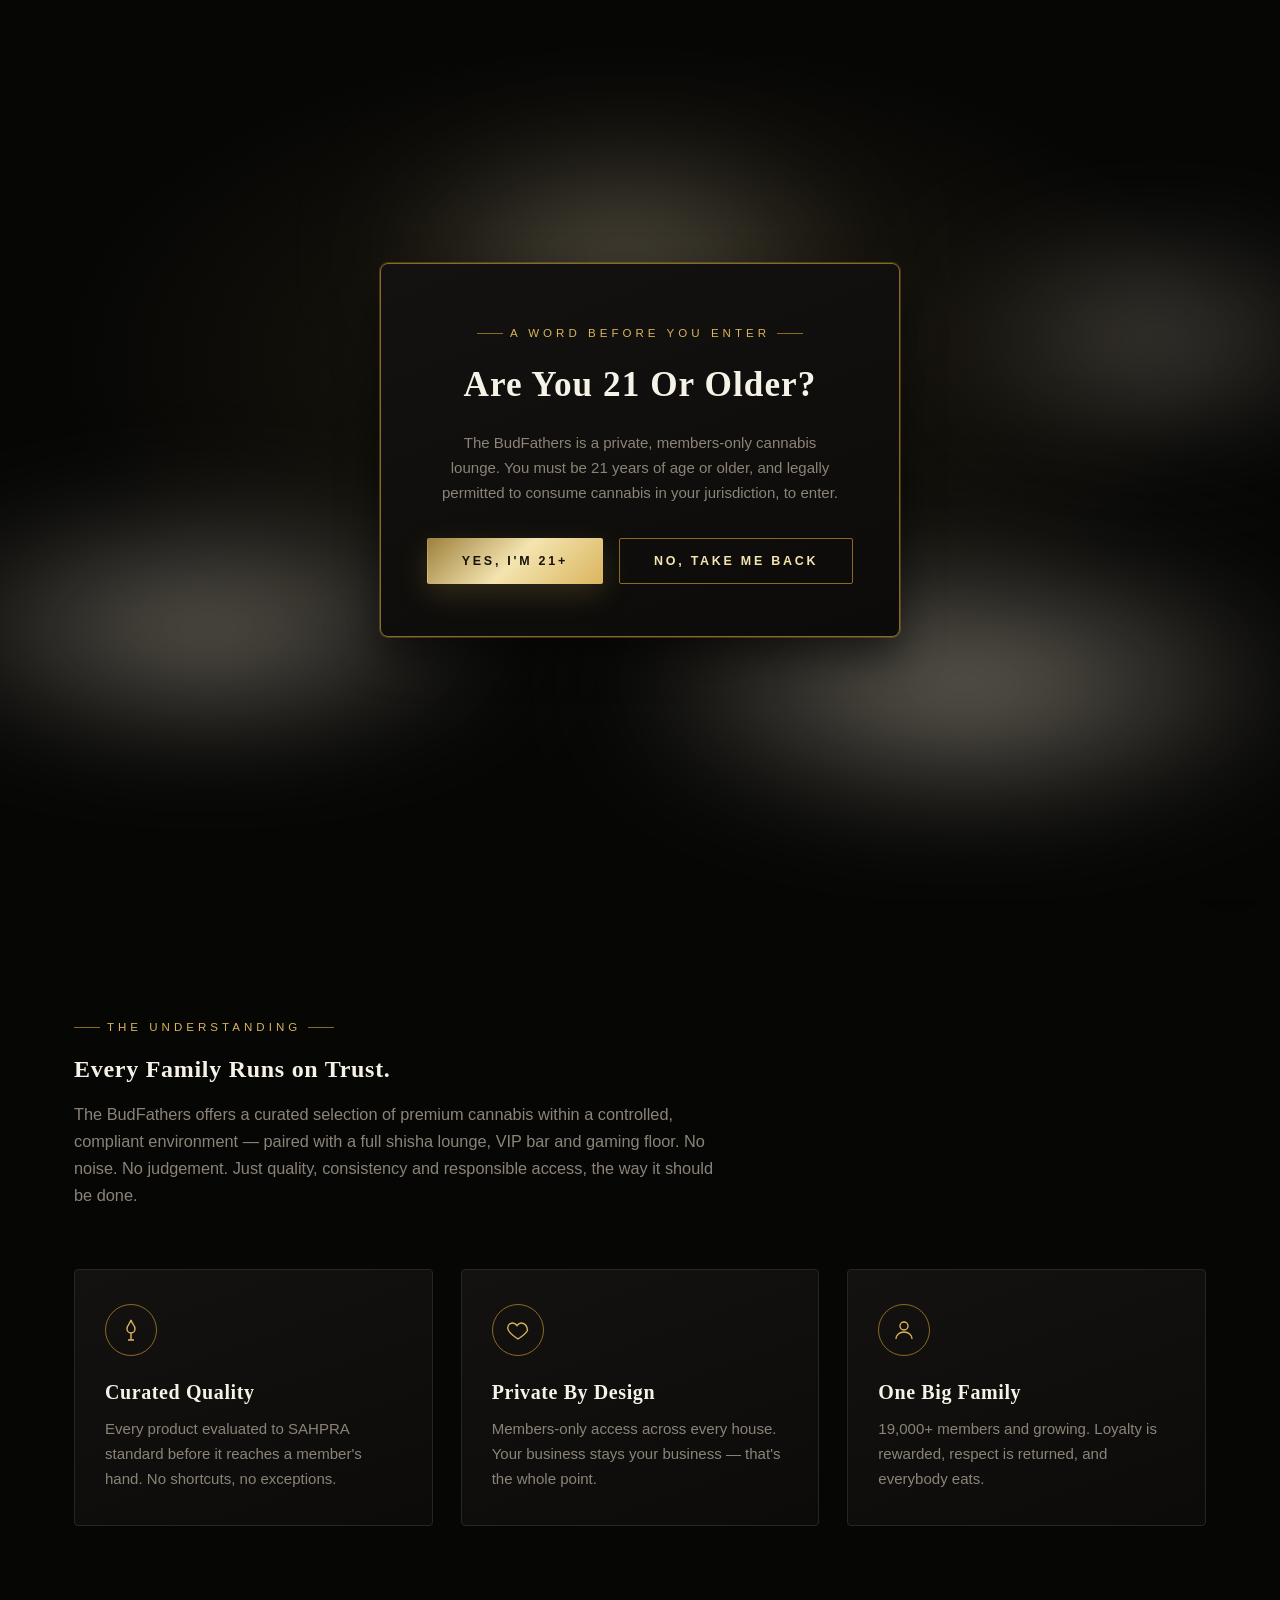
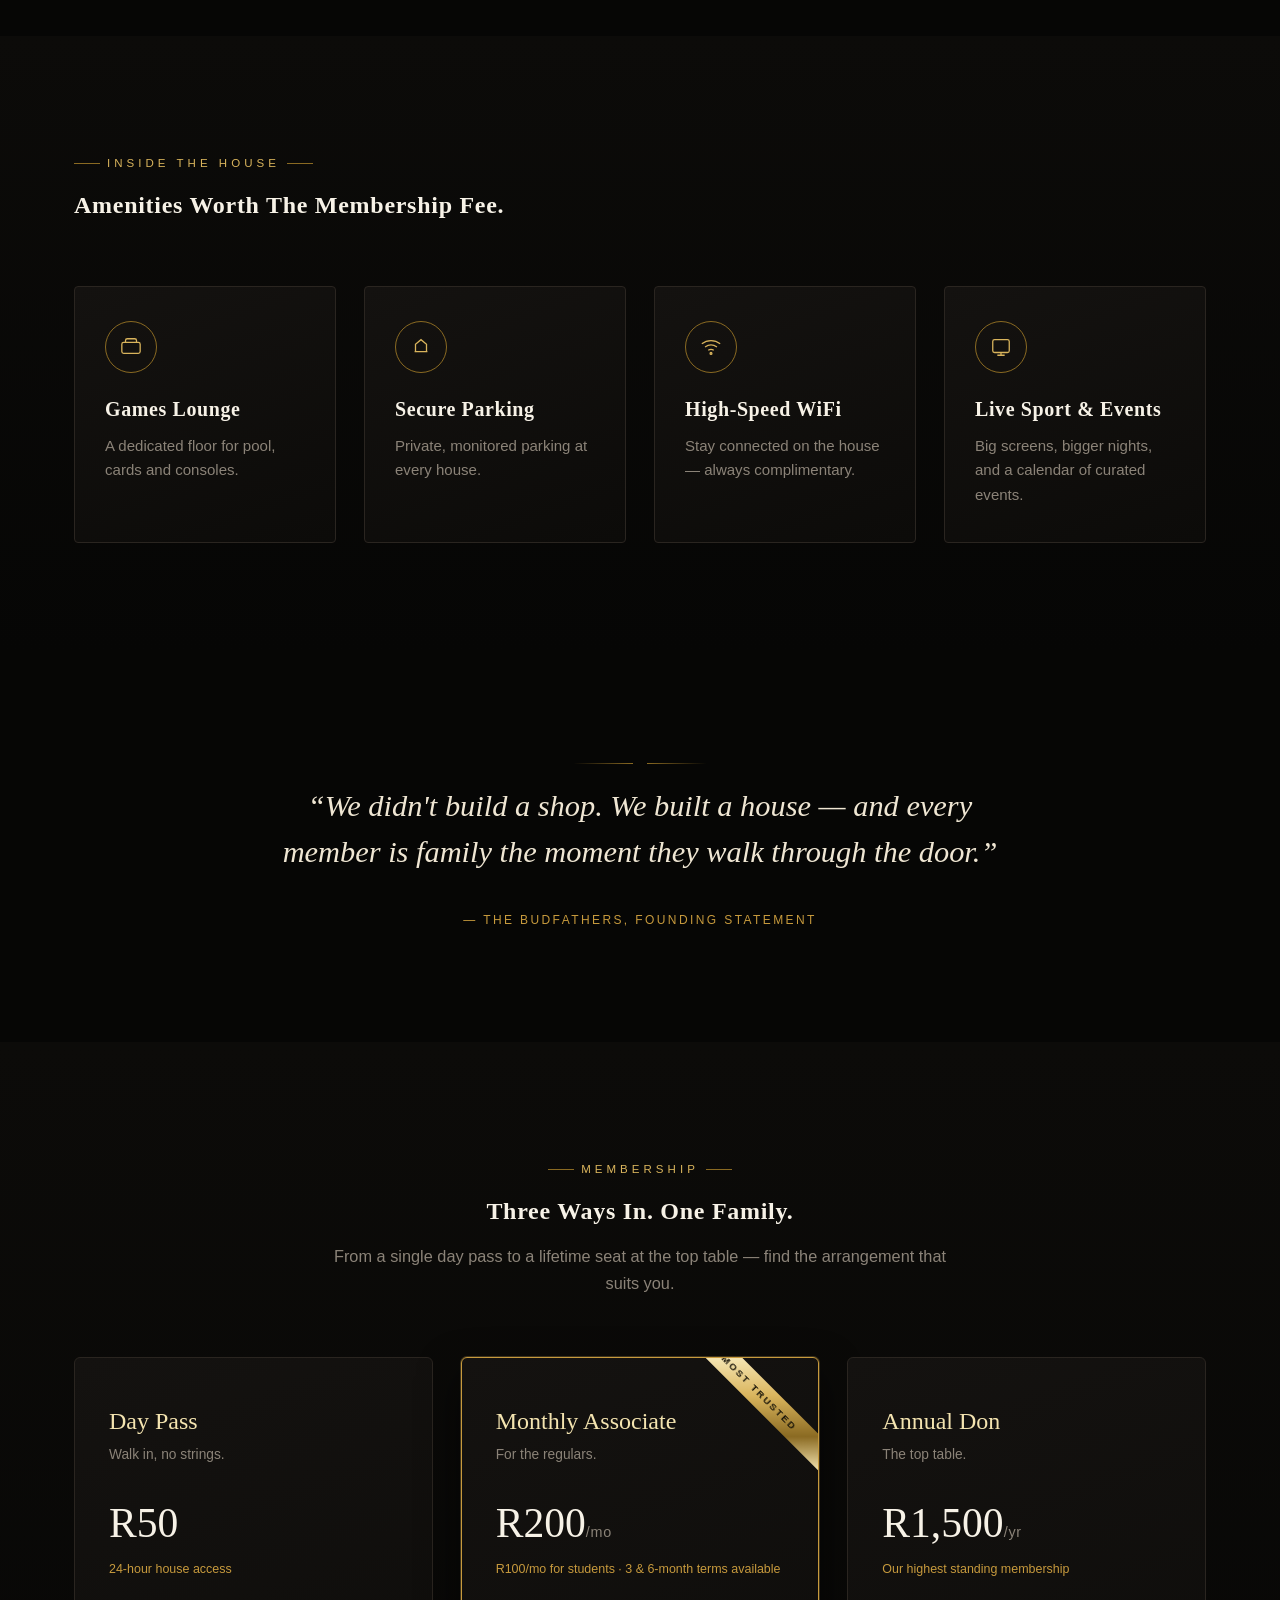
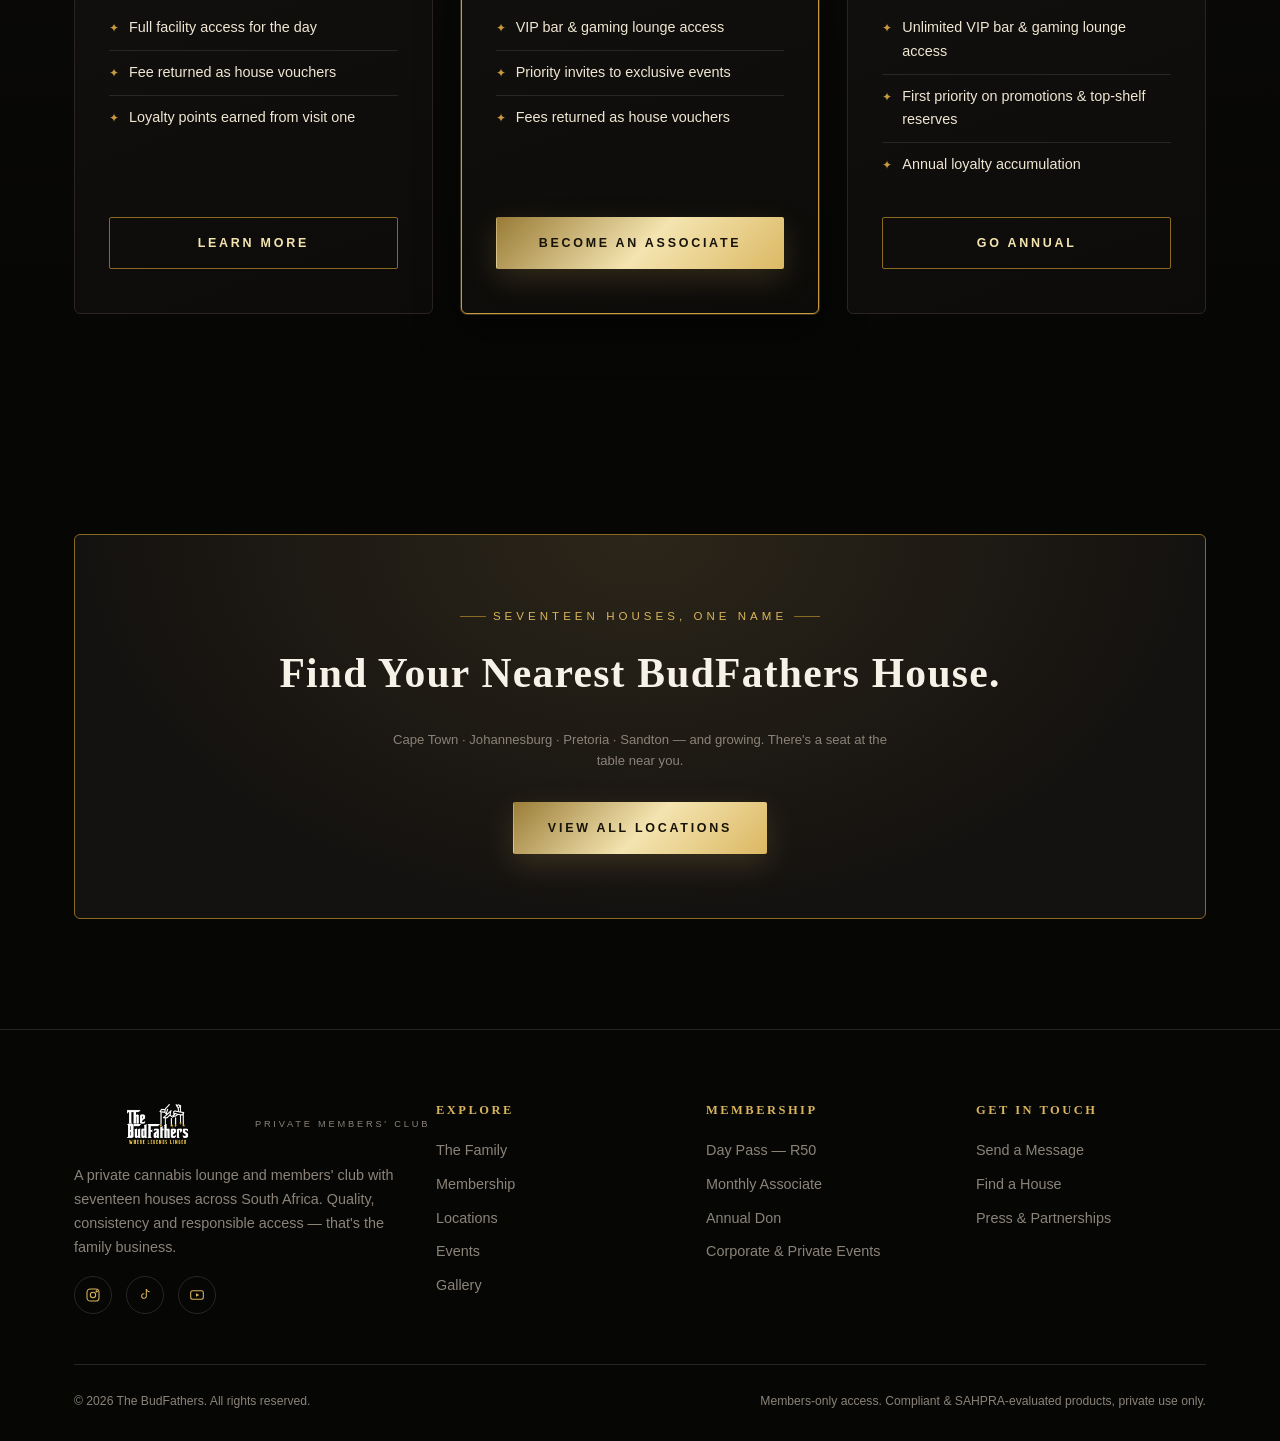
==== commit f9d57b40: "Add files via upload" ====
--- a/index.html
+++ b/index.html
@@ -26,26 +26,26 @@
   </div>
   <div class="entry-step entry-step--age">
     <div class="entry-card">
-      <div class="eyebrow" style="justify-content:center;" data-i18n="gate.ageEyebrow">A Word Before You Enter</div>
-      <h2 data-i18n="gate.ageTitle">Are You 21 Or Older?</h2>
-      <p data-i18n="gate.ageBody">The BudFathers is a private, members-only cannabis lounge. You must be 21 years of age or older, and legally permitted to consume cannabis in your jurisdiction, to enter.</p>
+      <div class="eyebrow" style="justify-content:center;">A Word Before You Enter</div>
+      <h2>Are You 21 Or Older?</h2>
+      <p>The BudFathers is a private, members-only cannabis lounge. You must be 21 years of age or older, and legally permitted to consume cannabis in your jurisdiction, to enter.</p>
       <div class="entry-actions">
-        <button type="button" class="btn btn-gold" data-gate-yes data-i18n="gate.yes">Yes, I'm 21+</button>
-        <button type="button" class="btn btn-outline" data-gate-no data-i18n="gate.no">No, Take Me Back</button>
+        <button type="button" class="btn btn-gold" data-gate-yes>Yes, I'm 21+</button>
+        <button type="button" class="btn btn-outline" data-gate-no>No, Take Me Back</button>
       </div>
     </div>
   </div>
   <div class="entry-step entry-step--theme">
     <div class="entry-card">
-      <div class="eyebrow" style="justify-content:center;" data-i18n="gate.themeEyebrow">One Last Thing</div>
-      <h2 data-i18n="gate.themeTitle">Pick Your Room.</h2>
-      <p data-i18n="gate.themeBody">You can always change this later in Preferences.</p>
+      <div class="eyebrow" style="justify-content:center;">One Last Thing</div>
+      <h2>Pick Your Room.</h2>
+      <p>You can always change this later in Preferences.</p>
       <div class="entry-actions entry-actions--theme">
         <button type="button" class="theme-choice" data-theme-choice="dark">
-          <span class="theme-swatch theme-swatch--dark"></span><span data-i18n="gate.themeDark">Dark Mode</span>
+          <span class="theme-swatch theme-swatch--dark"></span><span>Dark Mode</span>
         </button>
         <button type="button" class="theme-choice" data-theme-choice="light">
-          <span class="theme-swatch theme-swatch--light"></span><span data-i18n="gate.themeLight">Light Mode</span>
+          <span class="theme-swatch theme-swatch--light"></span><span>Light Mode</span>
         </button>
       </div>
     </div>
@@ -66,10 +66,10 @@
           <g class="bouncer-arm-r"><path d="M122 88 Q148 98 144 128 Q140 142 120 136 Q98 128 76 114 Q84 100 106 92 Q114 89 122 88 Z" fill="#1c1916" stroke="#8a6a22" stroke-width="2"/></g>
         </svg>
       </div>
-      <h2 data-i18n="gate.blockedTitle">Not Tonight.</h2>
-      <p data-i18n="gate.blockedBody">You must be 21 or older to enter The BudFathers. Come back when you meet the house rules.</p>
+      <h2>Not Tonight.</h2>
+      <p>You must be 21 or older to enter The BudFathers. Come back when you meet the house rules.</p>
       <div class="entry-actions">
-        <a href="https://www.google.com" class="btn btn-outline" data-i18n="gate.blockedLeave">Leave</a>
+        <a href="https://www.google.com" class="btn btn-outline">Leave</a>
       </div>
     </div>
   </div>
@@ -91,17 +91,17 @@
   <div class="nav-wrap">
     <a href="index.html" class="brand">
       <img src="assets/photos/logo-real.png" alt="The BudFathers" class="brand-logo-img">
-      <span class="brand-sub" data-i18n="brand.sub">Private Members' Club</span>
+      <span class="brand-sub">Private Members' Club</span>
     </a>
     <nav class="nav-links">
-      <a href="index.html" class="active" data-i18n="nav.home">Home</a>
-      <a href="about.html" data-i18n="nav.family">The Family</a>
-      <a href="membership.html" data-i18n="nav.membership">Membership</a>
-      <a href="locations.html" data-i18n="nav.locations">Locations</a>
-      <a href="events.html" data-i18n="nav.events">Events</a>
-      <a href="gallery.html" data-i18n="nav.gallery">Gallery</a>
-      <a href="contact.html" data-i18n="nav.contact">Contact</a>
-      <span class="nav-cta"><a href="membership.html" class="btn btn-gold" data-i18n="nav.applyNow">Apply Now</a></span>
+      <a href="index.html" class="active">Home</a>
+      <a href="about.html">The Family</a>
+      <a href="membership.html">Membership</a>
+      <a href="locations.html">Locations</a>
+      <a href="events.html">Events</a>
+      <a href="gallery.html">Gallery</a>
+      <a href="contact.html">Contact</a>
+      <span class="nav-cta"><a href="membership.html" class="btn btn-gold">Apply Now</a></span>
     </nav>
     <button class="nav-toggle" aria-label="Toggle menu"><span></span><span></span><span></span></button>
   </div>
@@ -114,17 +114,17 @@
   <div class="smoke-layer"><span></span><span></span><span></span><span></span></div>
   <div class="container">
     <div class="hero-inner reveal in">
-      <div class="eyebrow" data-i18n="hero.eyebrow">Est. In The Republic of South Africa</div>
-      <h1 data-i18n-html="hero.title">Master The <span class="gold-text">Art</span> of Cannabis.</h1>
-      <p class="hero-lede" data-i18n="hero.lede">Where legends linger. A private, members-only lounge built on quality, consistency and respect — seventeen houses strong, one family.</p>
+      <div class="eyebrow">Est. In The Republic of South Africa</div>
+      <h1>Master The <span class="gold-text">Art</span> of Cannabis.</h1>
+      <p class="hero-lede">Where legends linger. A private, members-only lounge built on quality, consistency and respect — seventeen houses strong, one family.</p>
       <div class="hero-actions">
-        <a href="membership.html" class="btn btn-gold" data-i18n="hero.applyBtn">Apply For Membership</a>
-        <a href="locations.html" class="btn btn-outline" data-i18n="hero.findBtn">Find Your Nearest House</a>
+        <a href="membership.html" class="btn btn-gold">Apply For Membership</a>
+        <a href="locations.html" class="btn btn-outline">Find Your Nearest House</a>
       </div>
       <div class="hero-stats">
-        <div class="hero-stat"><b>17</b><span data-i18n="hero.stat1Label">Houses Nationwide</span></div>
-        <div class="hero-stat"><b>19,000+</b><span data-i18n="hero.stat2Label">Members Strong</span></div>
-        <div class="hero-stat"><b>21+</b><span data-i18n="hero.stat3Label">Private &amp; Compliant</span></div>
+        <div class="hero-stat"><b>17</b><span>Houses Nationwide</span></div>
+        <div class="hero-stat"><b>19,000+</b><span>Members Strong</span></div>
+        <div class="hero-stat"><b>21+</b><span>Private &amp; Compliant</span></div>
       </div>
     </div>
   </div>
@@ -269,9 +269,9 @@
       <div class="footer-col footer-about">
         <div class="brand" style="margin-bottom:16px;">
           <img src="assets/photos/logo-real.png" alt="The BudFathers" class="brand-logo-img">
-      <span class="brand-sub" data-i18n="brand.sub">Private Members' Club</span>
-        </div>
-        <p data-i18n="footer.about">A private cannabis lounge and members' club with seventeen houses across South Africa. Quality, consistency and responsible access — that's the family business.</p>
+      <span class="brand-sub">Private Members' Club</span>
+        </div>
+        <p>A private cannabis lounge and members' club with seventeen houses across South Africa. Quality, consistency and responsible access — that's the family business.</p>
         <div class="social-row">
           <a href="https://www.instagram.com/budfathers.sa" target="_blank" rel="noopener" aria-label="Instagram">
             <svg width="16" height="16" viewBox="0 0 24 24" fill="none" stroke="currentColor" stroke-width="1.6"><rect x="3" y="3" width="18" height="18" rx="5"/><circle cx="12" cy="12" r="4"/><circle cx="17.5" cy="6.5" r="1"/></svg>
@@ -285,40 +285,39 @@
         </div>
       </div>
       <div class="footer-col">
-        <h4 data-i18n="footer.explore">Explore</h4>
-        <ul>
-          <li><a href="about.html" data-i18n="nav.family">The Family</a></li>
-          <li><a href="membership.html" data-i18n="nav.membership">Membership</a></li>
-          <li><a href="locations.html" data-i18n="nav.locations">Locations</a></li>
-          <li><a href="events.html" data-i18n="nav.events">Events</a></li>
-          <li><a href="gallery.html" data-i18n="nav.gallery">Gallery</a></li>
+        <h4>Explore</h4>
+        <ul>
+          <li><a href="about.html">The Family</a></li>
+          <li><a href="membership.html">Membership</a></li>
+          <li><a href="locations.html">Locations</a></li>
+          <li><a href="events.html">Events</a></li>
+          <li><a href="gallery.html">Gallery</a></li>
         </ul>
       </div>
       <div class="footer-col">
-        <h4 data-i18n="footer.membership">Membership</h4>
-        <ul>
-          <li><a href="membership.html" data-i18n="footer.dayPass">Day Pass — R50</a></li>
-          <li><a href="membership.html" data-i18n="footer.monthlyAssociate">Monthly Associate</a></li>
-          <li><a href="membership.html" data-i18n="footer.annualDon">Annual Don</a></li>
-          <li><a href="contact.html" data-i18n="footer.corporateEvents">Corporate &amp; Private Events</a></li>
+        <h4>Membership</h4>
+        <ul>
+          <li><a href="membership.html">Day Pass — R50</a></li>
+          <li><a href="membership.html">Monthly Associate</a></li>
+          <li><a href="membership.html">Annual Don</a></li>
+          <li><a href="contact.html">Corporate &amp; Private Events</a></li>
         </ul>
       </div>
       <div class="footer-col">
-        <h4 data-i18n="footer.getInTouch">Get In Touch</h4>
-        <ul>
-          <li><a href="contact.html" data-i18n="footer.sendMessage">Send a Message</a></li>
-          <li><a href="locations.html" data-i18n="footer.findHouse">Find a House</a></li>
-          <li><a href="#" onclick="return false;" data-i18n="footer.pressPartnerships">Press &amp; Partnerships</a></li>
+        <h4>Get In Touch</h4>
+        <ul>
+          <li><a href="contact.html">Send a Message</a></li>
+          <li><a href="locations.html">Find a House</a></li>
+          <li><a href="#" onclick="return false;">Press &amp; Partnerships</a></li>
         </ul>
       </div>
     </div>
     <div class="footer-bottom">
-      <span>&copy; <span id="year"></span> The BudFathers. <span data-i18n="footer.rights">All rights reserved.</span></span>
-      <span data-i18n="footer.compliance">Members-only access. Compliant &amp; SAHPRA-evaluated products, private use only.</span>
+      <span>&copy; <span id="year"></span> The BudFathers. <span>All rights reserved.</span></span>
+      <span>Members-only access. Compliant &amp; SAHPRA-evaluated products, private use only.</span>
     </div>
   </div>
 </footer>
-<script src="js/i18n.js"></script>
 <script src="js/main.js"></script>
 </body>
 </html>
--- a/css/style.css
+++ b/css/style.css
@@ -67,7 +67,7 @@
    variant on light so it stays legible (CSS content:url avoids any flash —
    js/main.js also swaps the <img src> as a fallback for older browsers) */
 [data-theme="light"] .brand-logo-img,
-[data-theme="light"] .entry-logo{content:url("assets/photos/logo-real-dark.png");}
+[data-theme="light"] .entry-logo{content:url("../assets/photos/logo-real-dark.png");}
 [data-theme="light"] .card:hover,[data-theme="light"] .cta-banner{box-shadow:0 18px 34px rgba(120,100,60,.14);}
 
 body,.site-header,.card,.tier,.loc-card,.cta-banner,footer,.gal-item,.page-header,
@@ -348,21 +348,40 @@
 /* -------- smoke / haze background layer -------- */
 .smoke-layer{position:absolute;inset:0;overflow:hidden;pointer-events:none;z-index:0;}
 .smoke-layer span{
-  position:absolute;border-radius:50%;filter:blur(50px);opacity:.4;
-  background:radial-gradient(circle, rgba(217,180,92,.32), transparent 70%);
-  animation:smokeDrift 24s ease-in-out infinite;
-}
-.smoke-layer span:nth-child(1){width:360px;height:360px;left:2%;top:55%;animation-duration:23s;}
-.smoke-layer span:nth-child(2){width:280px;height:280px;left:68%;top:15%;animation-duration:28s;animation-delay:-6s;background:radial-gradient(circle, rgba(240,232,210,.14), transparent 70%);}
-.smoke-layer span:nth-child(3){width:440px;height:440px;left:38%;top:75%;animation-duration:33s;animation-delay:-12s;}
-.smoke-layer span:nth-child(4){width:220px;height:220px;left:85%;top:60%;animation-duration:19s;animation-delay:-3s;background:radial-gradient(circle, rgba(240,232,210,.10), transparent 70%);}
+  position:absolute;
+  border-radius:50%;
+  filter:blur(60px);
+  opacity:.55;
+  background:radial-gradient(ellipse, rgba(232,222,199,.95) 0%, rgba(232,222,199,0) 72%);
+  mix-blend-mode:screen;
+  animation:smokeDrift 27s ease-in-out infinite;
+  will-change:transform;
+}
+/* wide, low, overlapping ellipses read as a drifting haze bank rather than glowing dots */
+.smoke-layer span:nth-child(1){width:620px;height:210px;left:-8%;top:58%;animation-duration:29s;}
+.smoke-layer span:nth-child(2){width:480px;height:190px;left:30%;top:18%;animation-duration:35s;animation-delay:-9s;opacity:.4;}
+.smoke-layer span:nth-child(3){width:700px;height:250px;left:48%;top:62%;animation-duration:41s;animation-delay:-16s;}
+.smoke-layer span:nth-child(4){width:420px;height:170px;left:74%;top:28%;animation-duration:23s;animation-delay:-5s;opacity:.4;}
 @keyframes smokeDrift{
-  0%{transform:translate(0,0) scale(1);}
-  50%{transform:translate(36px,-70px) scale(1.18);}
-  100%{transform:translate(0,0) scale(1);}
+  0%{transform:translate(0,0) scale(1) rotate(0deg);}
+  50%{transform:translate(70px,-26px) scale(1.2) rotate(3deg);}
+  100%{transform:translate(0,0) scale(1) rotate(0deg);}
 }
 @media (prefers-reduced-motion: reduce){
   .smoke-layer span{animation:none;}
+}
+/* on light backgrounds a pale screen-blend haze all but disappears — switch to a
+   darker gold-brown smoke with a multiply blend so it still reads clearly */
+[data-theme="light"] .smoke-layer span{
+  mix-blend-mode:multiply;
+  background:radial-gradient(ellipse, rgba(122,92,28,.55) 0%, rgba(122,92,28,0) 72%);
+}
+[data-theme="light"] .entry-smoke span,
+[data-theme="light"] .page-transition .smoke-layer span{
+  /* the entry-gate and page-transition always sit on a hardcoded dark
+     backdrop (see .entry-gate / .page-transition), so keep their smoke pale */
+  mix-blend-mode:screen;
+  background:radial-gradient(ellipse, rgba(232,222,199,.95) 0%, rgba(232,222,199,0) 72%);
 }
 
 /* -------- weed-themed background photography -------- */
@@ -458,11 +477,11 @@
    load / tab change, independent of the one-time entry gate below -------- */
 .page-transition{
   position:fixed;inset:0;z-index:99998;
-  background:var(--black-1);
+  background:#060605; /* always a cinematic dark backdrop, regardless of theme, so the smoke reads clearly every time */
   pointer-events:none;
   animation:pageTransitionOut 1.15s ease forwards;
 }
-.page-transition .smoke-layer span{opacity:.7;}
+.page-transition .smoke-layer span{opacity:.85;filter:blur(46px);}
 @keyframes pageTransitionOut{
   0%{opacity:1;visibility:visible;}
   65%{opacity:1;visibility:visible;}
@@ -475,7 +494,7 @@
 body.gate-locked{overflow:hidden;}
 .entry-gate{
   position:fixed;inset:0;z-index:99999;
-  background:var(--black-1);
+  background:#060605; /* always a cinematic dark backdrop, regardless of theme, so the smoke reads clearly every time */
   overflow:hidden;
 }
 .entry-gate::before{
@@ -593,10 +612,6 @@
 .theme-choice-row .theme-choice{flex:1;flex-direction:row;padding:12px 8px;gap:8px;font-size:.68rem;}
 .theme-choice-row .theme-choice .theme-swatch{width:20px;height:20px;}
 .theme-choice-row .theme-choice.active{border-color:var(--gold-2);background:rgba(217,180,92,.1);color:var(--gold-1);}
-#prefs-lang{
-  width:100%;background:var(--black-3);border:1px solid var(--line);color:var(--ivory);
-  padding:12px 14px;border-radius:3px;font-family:var(--sans);font-size:.9rem;cursor:pointer;
-}
 .prefs-note{font-size:.72rem;color:var(--smoke);line-height:1.5;padding-top:10px;border-top:1px solid var(--line);}
 
 @media (prefers-reduced-motion: reduce){
